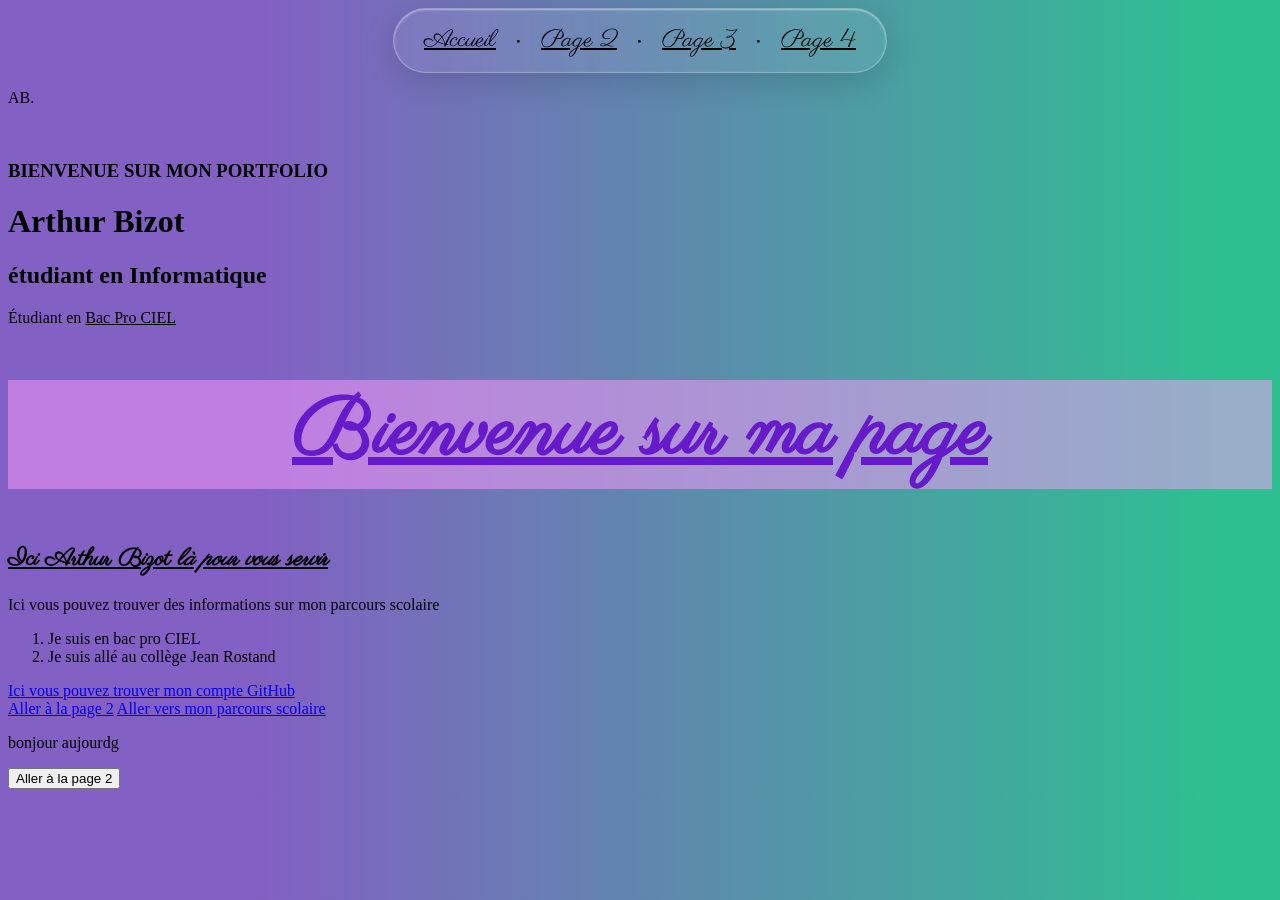
==== index.html @ a69ae01c "V1 menu mise en page création de la bulle de menu style liquiglasse" ====
<!DOCTYPE html>

<!-- Indique que le document est en HTML5 et en français -->
<html lang="fr">

    <head>
        <!-- Permet d'afficher correctement les accents -->
        <meta charset="utf-8">

        <!-- Adapte la page aux écrans des téléphones et des ordinateurs -->
        <meta name="viewport" content="width=device-width, initial-scale=1">

        <!-- Titre affiché dans l'onglet du navigateur -->
        <title>Arthur Bizot | Portfolio</title>

        <!-- Relie le fichier HTML au fichier CSS -->
        <link rel="stylesheet" href="style.css">

        <!-- Prépare la connexion aux serveurs de Google Fonts -->
        <link rel="preconnect" href="https://fonts.googleapis.com">
        <link rel="preconnect" href="https://fonts.gstatic.com" crossorigin>

        <!-- Importe la police d'écriture Parisienne -->
        <link href="https://fonts.googleapis.com/css2?family=Parisienne&display=swap" rel="stylesheet">

        
    </head>

    <nav>
        <ul>  <!-- Barre de navigation avec des liens vers les différentes pages du site -->
        <li><a href="index.html">Accueil</a></li>
        <li><a href="PAGE 2.HTML">Page 2</a></li>
        <li><a href="PAGE 3.HTML">Page 3</a></li>
        <li><a href="PAGE 4.HTML">Page 4</a></li>  
       </ul>                                                               
    </nav>
    <P>AB.</P>
    <br>
    <H3>BIENVENUE SUR MON PORTFOLIO</H3>
    <h1>Arthur Bizot</h1>
    <h2>étudiant en Informatique</h2>
    <!-- Contient tous les éléments visibles de la page -->
    <p>Étudiant en <a class="Lien" href="https://www.onisep.fr/ressources/univers-formation/formations/lycees/bac-pro-cybersecurite-informatique-et-reseaux-electronique/" target="_blank">Bac Pro CIEL</a></p>
    <body>

        <!-- Ancien logo désactivé grâce à un commentaire HTML
        <a href="image Poire Tag/poire zoom.png" target="_blank">
            <img src="image Poire Tag/poire.png"
                 alt="Logo de Poire Tag"
                 title="Logo de Poire Tag"
                 width="100"
                 height="100">
        </a>
        -->

        <!-- Titre principal de la page -->
        <!-- class permet de personnaliser son apparence en CSS -->
        <h1 class="Titre">Bienvenue sur ma page</h1>

        <!-- Titre secondaire -->
        <!-- em met le texte en italique par défaut -->
        <!-- strong indique un texte important, en gras par défaut -->
        <h2 class="H2">
            Ici Arthur Bizot <em><strong>là pour vous servir</strong></em>
        </h2>

        <!-- id crée un identifiant unique permettant de cibler
             cet élément en CSS, en JavaScript ou avec une ancre -->
        <p id="mon-parcours-scolaire">
            Ici vous pouvez trouver des informations sur mon parcours scolaire
        </p>

        <!-- ol permet de créer une liste numérotée -->
        <!-- li représente un élément de la liste -->
        <ol>
            <li>Je suis en bac pro CIEL</li>
            <li>Je suis allé au collège Jean Rostand</li>
        </ol>

        <!-- Lien externe vers GitHub -->
        <!-- href indique la destination du lien -->
        <!-- target="_blank" ouvre le lien dans un nouvel onglet -->
        <!-- span permet de personnaliser uniquement le mot GitHub -->
        <a class="Info" href="https://github.com/Arthurxk20" target="_blank">
            Ici vous pouvez trouver mon compte
            <span class="Info-GitHub">GitHub</span>
        </a>

        <!-- br permet de faire un retour à la ligne -->
        <br>

        <!-- Lien vers la deuxième page du site -->
        <a href="PAGE 2.HTML">Aller à la page 2</a>

        <!-- Ancre : déplace la page vers un élément possédant cet id -->
        <a href="#mon-parcours-scolaire" class="Info">
            Aller vers mon parcours scolaire
        </a>
        <p>bonjour aujourdg</p>

        <!-- Bouton permettant de changer de page grâce à JavaScript -->
        <!-- onclick déclenche une instruction lors du clic -->
        <!-- window.location.href modifie l'adresse de la page actuelle -->
        <button class="Info" type="button"
                onclick="window.location.href='PAGE 2.HTML';">
            Aller à la page 2
        </button>

    </body>

</html>
---- style.css ----
p,
H2 {
    color: rgb(0, 0, 0);
}

.Titre {
    color: rgba(102, 26, 202, 1); /* opassité entre 1 et 0 */
    text-decoration: underline;
     font-family: "Parisienne", cursive;
     font-size: 5em;
     text-align: center;
     background-color: rgba(255, 155, 255, 0.5);
}

body {

background: linear-gradient(90deg, #8360c3 20%, #2ebf91 95%);

}
/*
.Info-GitHub {
    color: rgb(0, 0, 0);
    text-decoration: underline;
     font-family: "Parisienne", cursive;
} */

.H2 {
    color: rgb(0, 0, 0);
    text-decoration: underline;
     font-family: "Parisienne", cursive;
}

.info {
    color: rgb(0, 0, 0);
     font-family: "Parisienne", cursive;
     display: inline-block;
     padding: 100px;
     border: 1px solid rgb(0, 0, 0);
     
}
.Lien {
    color: black;                /* Couleur du texte */
    text-decoration: underline;  /* Souligne le lien */
    display: inline-block;       /* Autorise l'agrandissement */
    transition: transform 0.3s;  /* Animation progressive */
}

.Lien:hover {
    transform: scale(1.10);     /* Agrandissement de 15 % */
    cursor: pointer;            /* Curseur en forme de main */
}

/* Cible toutes les listes présentes dans nav */
nav ul {
    display: flex;
    justify-content: center;
    align-items: center;
    list-style-type: none;
    gap: 20px;
    font-family: "Parisienne", cursive;
    background-color: RGB(255, 155, 255, 0.5); /* Couleur de fond */
    width: fit-content;          /* Adapte la largeur au contenu */
    margin: auto;                /* Centre le menu dans la page */
    padding: 15px 30px;          /* Espace intérieur du menu */
    border-radius: 15px;         /* Arrondit les angles */
}

/* Place les points entre les liens */
nav li:not(:last-child)::after {
    content: "•";
    margin-left: 20px;
    
}

/* Personnalise les liens */
nav a {
    color: black;
    text-decoration: underline;
    display: inline-block;
    transition: transform 0.3s;
    font-size: 1.5em;
}

/* Agrandit les liens au survol */
nav a:hover {
    transform: scale(1.15);
}




/* test d'interface graphique pour le menu de navigation */

nav ul {
    display: flex;
    justify-content: center;
    align-items: center;
    list-style: none;
    gap: 20px;
    width: fit-content;
    margin: auto;
    padding: 15px 30px;
    background: rgba(255, 255, 255, 0.07);
    backdrop-filter: blur(2px);
    border: 1px solid rgba(255, 255, 255, 0.25);
    border-radius: 50px;
    box-shadow: 0 8px 32px rgba(0, 0, 0, 0.15),
        inset 0 1px 2px rgba(255, 255, 255, 0.47);
}
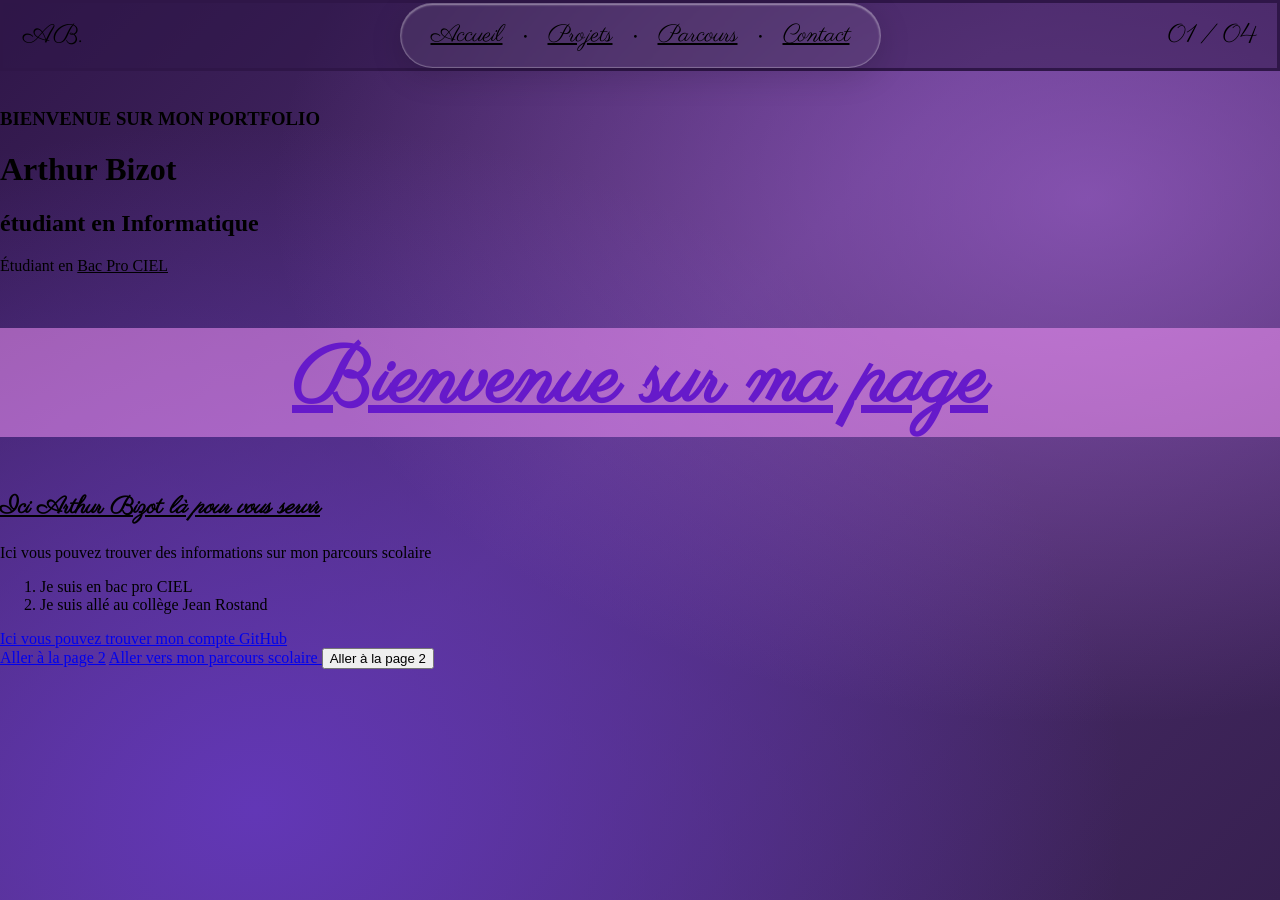
==== commit c7434013: "menu dégrader violet ° menue style liquide glasse ° ajout d'un background d'égrader de couleur viole" ====
--- a/index.html
+++ b/index.html
@@ -27,32 +27,31 @@
         
     </head>
 
+ <body>
+
+  <header class="bordureenhaut">
+    <p class="Logo">AB.</p>
+
     <nav>
-        <ul>  <!-- Barre de navigation avec des liens vers les différentes pages du site -->
-        <li><a href="index.html">Accueil</a></li>
-        <li><a href="PAGE 2.HTML">Page 2</a></li>
-        <li><a href="PAGE 3.HTML">Page 3</a></li>
-        <li><a href="PAGE 4.HTML">Page 4</a></li>  
-       </ul>                                                               
+        <ul>
+            <li><a href="index.html">Accueil</a></li>
+            <li><a href="projets.html">Projets</a></li>
+            <li><a href="parcours.html">Parcours</a></li>
+            <li><a href="contact.html">Contact</a></li>
+        </ul>
     </nav>
-    <P>AB.</P>
+
+    <p class="Numero">01 / 04</p>
+
+</header>
+    
     <br>
     <H3>BIENVENUE SUR MON PORTFOLIO</H3>
     <h1>Arthur Bizot</h1>
     <h2>étudiant en Informatique</h2>
     <!-- Contient tous les éléments visibles de la page -->
-    <p>Étudiant en <a class="Lien" href="https://www.onisep.fr/ressources/univers-formation/formations/lycees/bac-pro-cybersecurite-informatique-et-reseaux-electronique/" target="_blank">Bac Pro CIEL</a></p>
-    <body>
-
-        <!-- Ancien logo désactivé grâce à un commentaire HTML
-        <a href="image Poire Tag/poire zoom.png" target="_blank">
-            <img src="image Poire Tag/poire.png"
-                 alt="Logo de Poire Tag"
-                 title="Logo de Poire Tag"
-                 width="100"
-                 height="100">
-        </a>
-        -->
+    <p>Étudiant en <a class="LienCiel" href="https://www.onisep.fr/ressources/univers-formation/formations/lycees/bac-pro-cybersecurite-informatique-et-reseaux-electronique/" target="_blank">Bac Pro CIEL</a></p>
+    
 
         <!-- Titre principal de la page -->
         <!-- class permet de personnaliser son apparence en CSS -->
@@ -97,7 +96,7 @@
         <a href="#mon-parcours-scolaire" class="Info">
             Aller vers mon parcours scolaire
         </a>
-        <p>bonjour aujourdg</p>
+        
 
         <!-- Bouton permettant de changer de page grâce à JavaScript -->
         <!-- onclick déclenche une instruction lors du clic -->
--- a/style.css
+++ b/style.css
@@ -1,3 +1,14 @@
+.bordureenhaut {
+    border-top: 3px #2F1648 solid;
+    border-right: 3px #2F1648 solid;
+    border-bottom: 3px #2F1648 solid;
+    border-left: 3px #2F1648 solid;
+    background: rgba(47, 22, 72, 0.5);
+    display: grid;
+    grid-template-columns: 1fr auto 1fr;
+    align-items: center; /* Aligne verticalement les éléments */
+    font-family: "Parisienne", cursive;
+}
 p,
 H2 {
     color: rgb(0, 0, 0);
@@ -13,9 +24,13 @@
 }
 
 body {
-
-background: linear-gradient(90deg, #8360c3 20%, #2ebf91 95%);
-
+    background:
+        radial-gradient(ellipse at 85% 22%, #ad6bdc95, transparent 53%),
+        radial-gradient(ellipse at 20% 90%, #6237b6, transparent 60%),
+        linear-gradient(135deg, #2f1648, #503075 48%, #372050);
+         min-height: 100vh;
+    margin: 0;
+    
 }
 /*
 .Info-GitHub {
@@ -38,38 +53,24 @@
      border: 1px solid rgb(0, 0, 0);
      
 }
-.Lien {
+.LienCiel{
     color: black;                /* Couleur du texte */
     text-decoration: underline;  /* Souligne le lien */
     display: inline-block;       /* Autorise l'agrandissement */
     transition: transform 0.3s;  /* Animation progressive */
 }
 
-.Lien:hover {
+.LienCiel:hover {
     transform: scale(1.10);     /* Agrandissement de 15 % */
     cursor: pointer;            /* Curseur en forme de main */
 }
 
-/* Cible toutes les listes présentes dans nav */
-nav ul {
-    display: flex;
-    justify-content: center;
-    align-items: center;
-    list-style-type: none;
-    gap: 20px;
-    font-family: "Parisienne", cursive;
-    background-color: RGB(255, 155, 255, 0.5); /* Couleur de fond */
-    width: fit-content;          /* Adapte la largeur au contenu */
-    margin: auto;                /* Centre le menu dans la page */
-    padding: 15px 30px;          /* Espace intérieur du menu */
-    border-radius: 15px;         /* Arrondit les angles */
-}
 
+/* Place les points entre les liens */
 /* Place les points entre les liens */
 nav li:not(:last-child)::after {
     content: "•";
     margin-left: 20px;
-    
 }
 
 /* Personnalise les liens */
@@ -85,12 +86,7 @@
 nav a:hover {
     transform: scale(1.15);
 }
-
-
-
-
 /* test d'interface graphique pour le menu de navigation */
-
 nav ul {
     display: flex;
     justify-content: center;
@@ -106,4 +102,24 @@
     border-radius: 50px;
     box-shadow: 0 8px 32px rgba(0, 0, 0, 0.15),
         inset 0 1px 2px rgba(255, 255, 255, 0.47);
+}
+
+
+
+.Logo, .Numero {
+    color: rgb(0, 0, 0);
+    font-size: 1em; /* taille du texte */
+    margin: 0;
+}
+
+.Numero {
+    justify-self: end; /* Place le numéro à droite */
+    margin-right: 20px;
+    font-size: 1.6em;
+}
+
+.Logo {
+    justify-self: start; /* Place le logo à gauche */
+    margin-left: 20px;
+    font-size: 1.6em;
 }
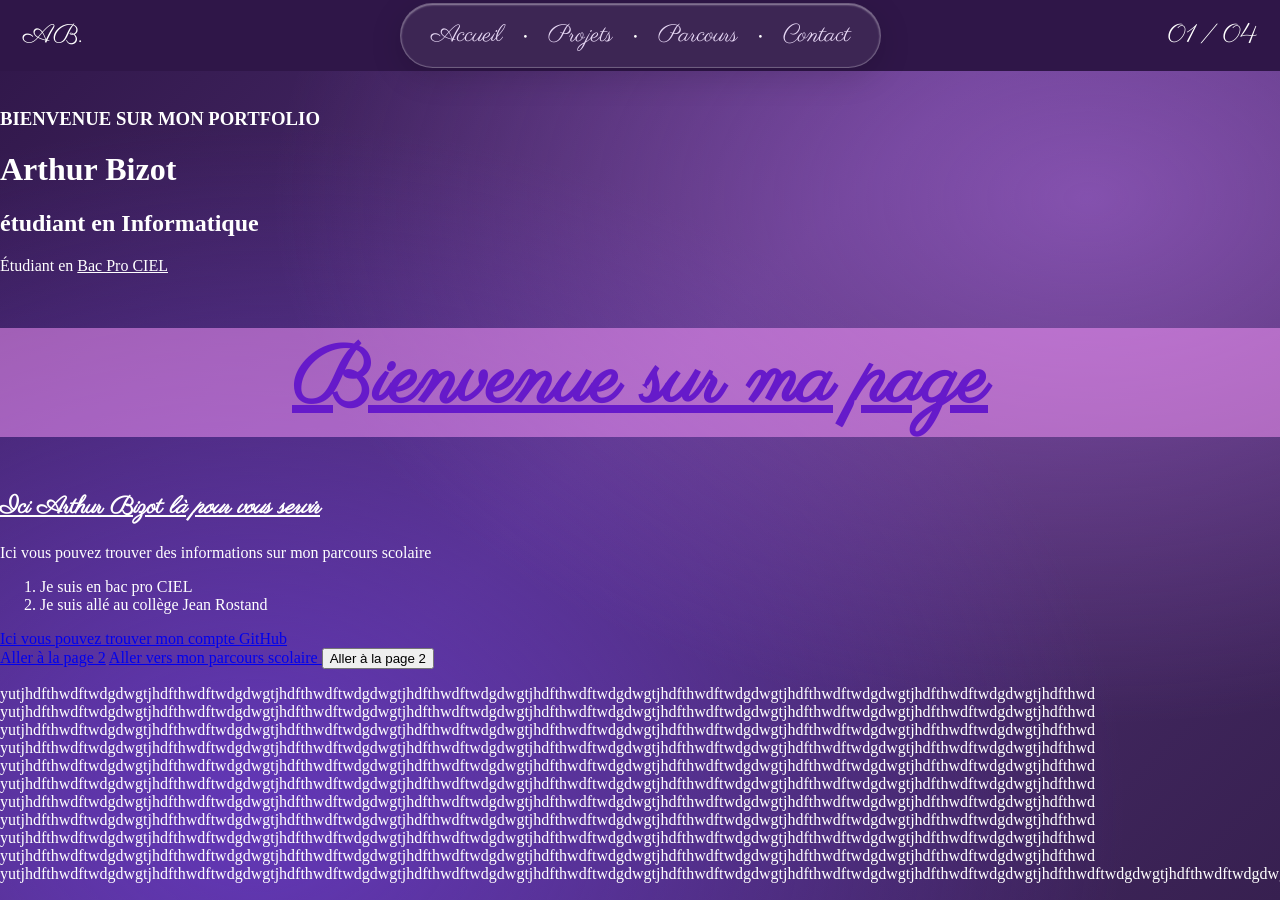
==== commit b63c8ea7: "suite" ====
--- a/index.html
+++ b/index.html
@@ -2,9 +2,12 @@
 <!DOCTYPE html>
 
 <!-- Indique que le document est en HTML5 et en français -->
-<html lang="fr">
+<html classe= "index" lang="fr">
 
-    <head>
+  
+
+ <body>
+   <head>
         <!-- Permet d'afficher correctement les accents -->
         <meta charset="utf-8">
 
@@ -27,13 +30,11 @@
         
     </head>
 
- <body>
-
   <header class="bordureenhaut">
     <p class="Logo">AB.</p>
 
     <nav>
-        <ul>
+        <ul class="LiquidGlass">
             <li><a href="index.html">Accueil</a></li>
             <li><a href="projets.html">Projets</a></li>
             <li><a href="parcours.html">Parcours</a></li>
@@ -106,6 +107,36 @@
             Aller à la page 2
         </button>
 
+
+
+
+
+
+
+
+
+
+
+
+
+
+
+
+
+
+
+        <p>
+        yutjhdfthwdftwdgdwgtjhdfthwdftwdgdwgtjhdfthwdftwdgdwgtjhdfthwdftwdgdwgtjhdfthwdftwdgdwgtjhdfthwdftwdgdwgtjhdfthwdftwdgdwgtjhdfthwdftwdgdwgtjhdfthwd
+        yutjhdfthwdftwdgdwgtjhdfthwdftwdgdwgtjhdfthwdftwdgdwgtjhdfthwdftwdgdwgtjhdfthwdftwdgdwgtjhdfthwdftwdgdwgtjhdfthwdftwdgdwgtjhdfthwdftwdgdwgtjhdfthwd
+        yutjhdfthwdftwdgdwgtjhdfthwdftwdgdwgtjhdfthwdftwdgdwgtjhdfthwdftwdgdwgtjhdfthwdftwdgdwgtjhdfthwdftwdgdwgtjhdfthwdftwdgdwgtjhdfthwdftwdgdwgtjhdfthwd
+        yutjhdfthwdftwdgdwgtjhdfthwdftwdgdwgtjhdfthwdftwdgdwgtjhdfthwdftwdgdwgtjhdfthwdftwdgdwgtjhdfthwdftwdgdwgtjhdfthwdftwdgdwgtjhdfthwdftwdgdwgtjhdfthwd
+        yutjhdfthwdftwdgdwgtjhdfthwdftwdgdwgtjhdfthwdftwdgdwgtjhdfthwdftwdgdwgtjhdfthwdftwdgdwgtjhdfthwdftwdgdwgtjhdfthwdftwdgdwgtjhdfthwdftwdgdwgtjhdfthwd
+        yutjhdfthwdftwdgdwgtjhdfthwdftwdgdwgtjhdfthwdftwdgdwgtjhdfthwdftwdgdwgtjhdfthwdftwdgdwgtjhdfthwdftwdgdwgtjhdfthwdftwdgdwgtjhdfthwdftwdgdwgtjhdfthwd
+        yutjhdfthwdftwdgdwgtjhdfthwdftwdgdwgtjhdfthwdftwdgdwgtjhdfthwdftwdgdwgtjhdfthwdftwdgdwgtjhdfthwdftwdgdwgtjhdfthwdftwdgdwgtjhdfthwdftwdgdwgtjhdfthwd
+        yutjhdfthwdftwdgdwgtjhdfthwdftwdgdwgtjhdfthwdftwdgdwgtjhdfthwdftwdgdwgtjhdfthwdftwdgdwgtjhdfthwdftwdgdwgtjhdfthwdftwdgdwgtjhdfthwdftwdgdwgtjhdfthwd
+        yutjhdfthwdftwdgdwgtjhdfthwdftwdgdwgtjhdfthwdftwdgdwgtjhdfthwdftwdgdwgtjhdfthwdftwdgdwgtjhdfthwdftwdgdwgtjhdfthwdftwdgdwgtjhdfthwdftwdgdwgtjhdfthwd
+        yutjhdfthwdftwdgdwgtjhdfthwdftwdgdwgtjhdfthwdftwdgdwgtjhdfthwdftwdgdwgtjhdfthwdftwdgdwgtjhdfthwdftwdgdwgtjhdfthwdftwdgdwgtjhdfthwdftwdgdwgtjhdfthwd
+        yutjhdfthwdftwdgdwgtjhdfthwdftwdgdwgtjhdfthwdftwdgdwgtjhdfthwdftwdgdwgtjhdfthwdftwdgdwgtjhdfthwdftwdgdwgtjhdfthwdftwdgdwgtjhdfthwdftwdgdwgtjhdfthwdftwdgdwgtjhdfthwdftwdgdwg </p>
     </body>
 
 </html>
--- a/style.css
+++ b/style.css
@@ -1,17 +1,29 @@
+.index {
+    color: white;
+    font-family: "Parisienne", cursive;
+    text-align: center;
+    padding: 20px;
+}
+
+
+
+head {
+}
 .bordureenhaut {
     border-top: 3px #2F1648 solid;
     border-right: 3px #2F1648 solid;
     border-bottom: 3px #2F1648 solid;
     border-left: 3px #2F1648 solid;
-    background: rgba(47, 22, 72, 0.5);
+    background: rgba(47, 22, 72, 1);
     display: grid;
     grid-template-columns: 1fr auto 1fr;
     align-items: center; /* Aligne verticalement les éléments */
     font-family: "Parisienne", cursive;
+   
 }
 p,
 H2 {
-    color: rgb(0, 0, 0);
+    color: rgb(255, 255, 255);
 }
 
 .Titre {
@@ -30,6 +42,7 @@
         linear-gradient(135deg, #2f1648, #503075 48%, #372050);
          min-height: 100vh;
     margin: 0;
+    color: rgb(255, 255, 255);
     
 }
 /*
@@ -40,21 +53,21 @@
 } */
 
 .H2 {
-    color: rgb(0, 0, 0);
+    color: rgb(255, 255, 255);
     text-decoration: underline;
      font-family: "Parisienne", cursive;
 }
 
 .info {
-    color: rgb(0, 0, 0);
+    color: rgb(255, 255, 255);
      font-family: "Parisienne", cursive;
      display: inline-block;
      padding: 100px;
-     border: 1px solid rgb(0, 0, 0);
+     border: 1px solid rgb(255, 255, 255);
      
 }
 .LienCiel{
-    color: black;                /* Couleur du texte */
+    color: rgb(255, 255, 255);                /* Couleur du texte */
     text-decoration: underline;  /* Souligne le lien */
     display: inline-block;       /* Autorise l'agrandissement */
     transition: transform 0.3s;  /* Animation progressive */
@@ -74,20 +87,23 @@
 }
 
 /* Personnalise les liens */
-nav a {
-    color: black;
-    text-decoration: underline;
+.LiquidGlass a {
+    color: #e8d9f6;
+    text-decoration: none;
     display: inline-block;
     transition: transform 0.3s;
     font-size: 1.5em;
 }
 
 /* Agrandit les liens au survol */
-nav a:hover {
+.LiquidGlass a:hover {
     transform: scale(1.15);
+       color: #FFFFFF;
+    text-shadow: 0 0 12px #DDAFFF;
+
 }
 /* test d'interface graphique pour le menu de navigation */
-nav ul {
+.LiquidGlass {
     display: flex;
     justify-content: center;
     align-items: center;
@@ -100,14 +116,14 @@
     backdrop-filter: blur(2px);
     border: 1px solid rgba(255, 255, 255, 0.25);
     border-radius: 50px;
-    box-shadow: 0 8px 32px rgba(0, 0, 0, 0.15),
-        inset 0 1px 2px rgba(255, 255, 255, 0.47);
+    box-shadow: 0 8px 32px  rgba(0, 0, 0, 0.15),
+    inset 0 1px 2px rgba(255, 255, 255, 0.47);
 }
 
 
 
 .Logo, .Numero {
-    color: rgb(0, 0, 0);
+    color: rgb(255, 255, 255);
     font-size: 1em; /* taille du texte */
     margin: 0;
 }
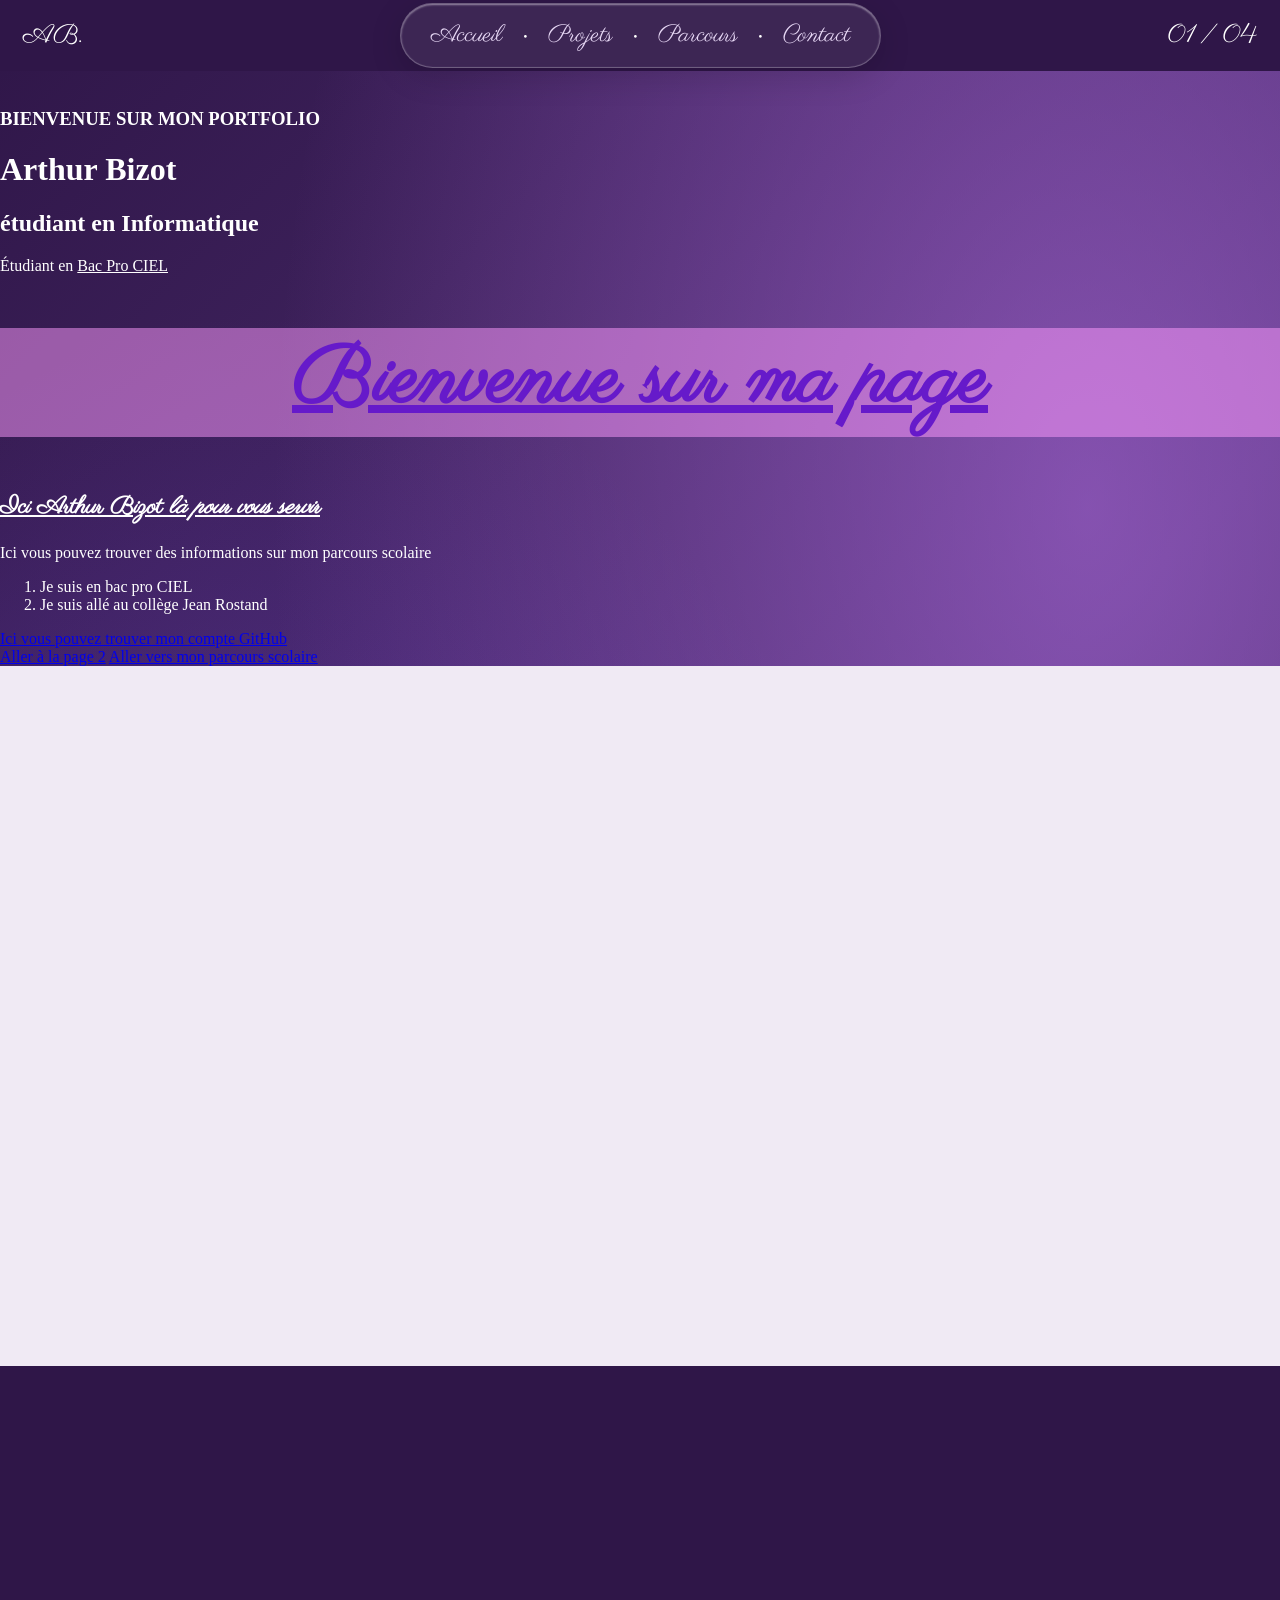
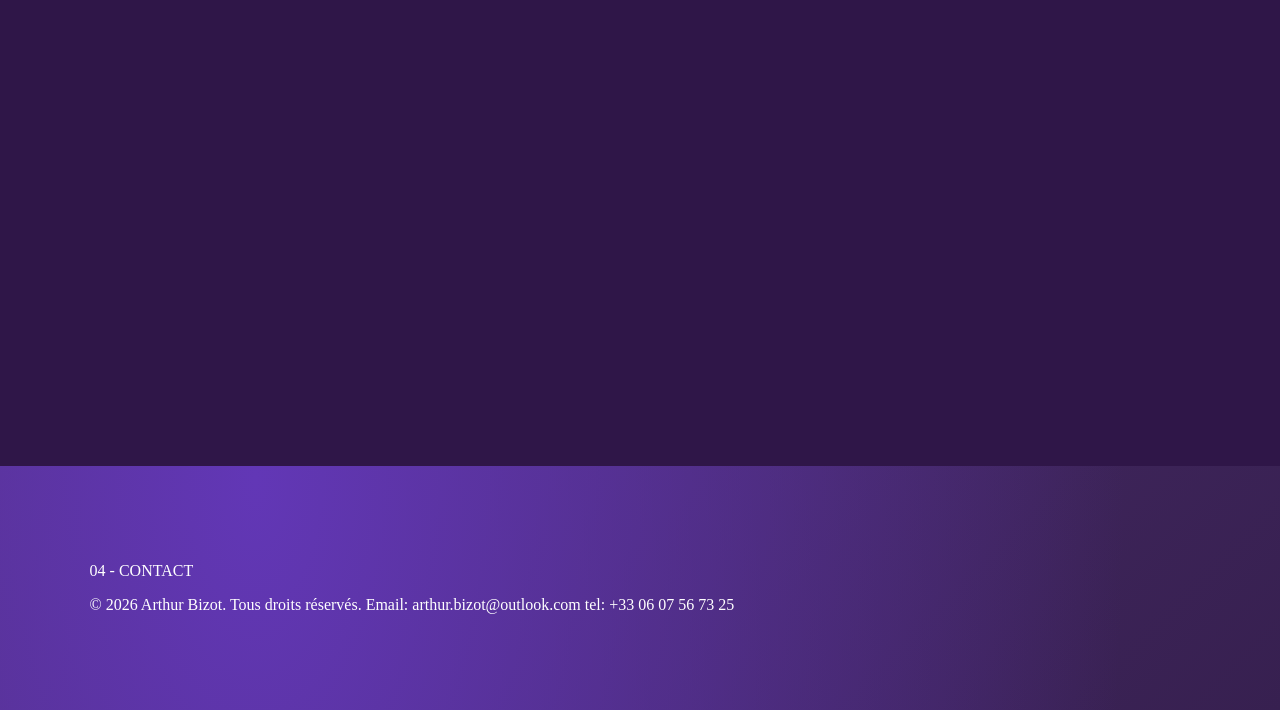
==== commit 17981064: "ajout des 4 partie de la premiere page avec leur couleur" ====
--- a/index.html
+++ b/index.html
@@ -7,7 +7,7 @@
   
 
  <body>
-   <head>
+        <head>
         <!-- Permet d'afficher correctement les accents -->
         <meta charset="utf-8">
 
@@ -28,30 +28,30 @@
         <link href="https://fonts.googleapis.com/css2?family=Parisienne&display=swap" rel="stylesheet">
 
         
-    </head>
+        </head>
 
-  <header class="bordureenhaut">
-    <p class="Logo">AB.</p>
+        <header class="bordureenhaut">
+         <p class="Logo">AB.</p>
 
-    <nav>
+             <nav>
         <ul class="LiquidGlass">
             <li><a href="index.html">Accueil</a></li>
             <li><a href="projets.html">Projets</a></li>
             <li><a href="parcours.html">Parcours</a></li>
             <li><a href="contact.html">Contact</a></li>
         </ul>
-    </nav>
+         </nav>
 
-    <p class="Numero">01 / 04</p>
+          <p class="Numero">01 / 04</p>
 
-</header>
+        </header>
     
-    <br>
-    <H3>BIENVENUE SUR MON PORTFOLIO</H3>
-    <h1>Arthur Bizot</h1>
-    <h2>étudiant en Informatique</h2>
-    <!-- Contient tous les éléments visibles de la page -->
-    <p>Étudiant en <a class="LienCiel" href="https://www.onisep.fr/ressources/univers-formation/formations/lycees/bac-pro-cybersecurite-informatique-et-reseaux-electronique/" target="_blank">Bac Pro CIEL</a></p>
+     <br>
+        <H3>BIENVENUE SUR MON PORTFOLIO</H3>
+        <h1>Arthur Bizot</h1>
+        <h2>étudiant en Informatique</h2>
+        <!-- Contient tous les éléments visibles de la page -->
+        <p>Étudiant en <a class="LienCiel" href="https://www.onisep.fr/ressources/univers-formation/formations/lycees/bac-pro-cybersecurite-informatique-et-reseaux-electronique/" target="_blank">Bac Pro CIEL</a></p>
     
 
         <!-- Titre principal de la page -->
@@ -102,10 +102,32 @@
         <!-- Bouton permettant de changer de page grâce à JavaScript -->
         <!-- onclick déclenche une instruction lors du clic -->
         <!-- window.location.href modifie l'adresse de la page actuelle -->
-        <button class="Info" type="button"
+        <!-- <button class="buttonpage2" type="button"
                 onclick="window.location.href='PAGE 2.HTML';">
             Aller à la page 2
-        </button>
+        </button> -->
+
+
+
+        <main class = partie2>
+
+
+
+
+        </main>
+
+        <main class = partie3>
+
+
+
+
+        </main>
+
+        <footer>
+            
+           <p class="contact">04 - CONTACT </p>
+            
+            <p>© 2026 Arthur Bizot. Tous droits réservés. Email: arthur.bizot@outlook.com tel: +33 06 07 56 73 25 </p>
 
 
 
@@ -117,26 +139,7 @@
 
 
 
-
-
-
-
-
-
-
-
-        <p>
-        yutjhdfthwdftwdgdwgtjhdfthwdftwdgdwgtjhdfthwdftwdgdwgtjhdfthwdftwdgdwgtjhdfthwdftwdgdwgtjhdfthwdftwdgdwgtjhdfthwdftwdgdwgtjhdfthwdftwdgdwgtjhdfthwd
-        yutjhdfthwdftwdgdwgtjhdfthwdftwdgdwgtjhdfthwdftwdgdwgtjhdfthwdftwdgdwgtjhdfthwdftwdgdwgtjhdfthwdftwdgdwgtjhdfthwdftwdgdwgtjhdfthwdftwdgdwgtjhdfthwd
-        yutjhdfthwdftwdgdwgtjhdfthwdftwdgdwgtjhdfthwdftwdgdwgtjhdfthwdftwdgdwgtjhdfthwdftwdgdwgtjhdfthwdftwdgdwgtjhdfthwdftwdgdwgtjhdfthwdftwdgdwgtjhdfthwd
-        yutjhdfthwdftwdgdwgtjhdfthwdftwdgdwgtjhdfthwdftwdgdwgtjhdfthwdftwdgdwgtjhdfthwdftwdgdwgtjhdfthwdftwdgdwgtjhdfthwdftwdgdwgtjhdfthwdftwdgdwgtjhdfthwd
-        yutjhdfthwdftwdgdwgtjhdfthwdftwdgdwgtjhdfthwdftwdgdwgtjhdfthwdftwdgdwgtjhdfthwdftwdgdwgtjhdfthwdftwdgdwgtjhdfthwdftwdgdwgtjhdfthwdftwdgdwgtjhdfthwd
-        yutjhdfthwdftwdgdwgtjhdfthwdftwdgdwgtjhdfthwdftwdgdwgtjhdfthwdftwdgdwgtjhdfthwdftwdgdwgtjhdfthwdftwdgdwgtjhdfthwdftwdgdwgtjhdfthwdftwdgdwgtjhdfthwd
-        yutjhdfthwdftwdgdwgtjhdfthwdftwdgdwgtjhdfthwdftwdgdwgtjhdfthwdftwdgdwgtjhdfthwdftwdgdwgtjhdfthwdftwdgdwgtjhdfthwdftwdgdwgtjhdfthwdftwdgdwgtjhdfthwd
-        yutjhdfthwdftwdgdwgtjhdfthwdftwdgdwgtjhdfthwdftwdgdwgtjhdfthwdftwdgdwgtjhdfthwdftwdgdwgtjhdfthwdftwdgdwgtjhdfthwdftwdgdwgtjhdfthwdftwdgdwgtjhdfthwd
-        yutjhdfthwdftwdgdwgtjhdfthwdftwdgdwgtjhdfthwdftwdgdwgtjhdfthwdftwdgdwgtjhdfthwdftwdgdwgtjhdfthwdftwdgdwgtjhdfthwdftwdgdwgtjhdfthwdftwdgdwgtjhdfthwd
-        yutjhdfthwdftwdgdwgtjhdfthwdftwdgdwgtjhdfthwdftwdgdwgtjhdfthwdftwdgdwgtjhdfthwdftwdgdwgtjhdfthwdftwdgdwgtjhdfthwdftwdgdwgtjhdfthwdftwdgdwgtjhdfthwd
-        yutjhdfthwdftwdgdwgtjhdfthwdftwdgdwgtjhdfthwdftwdgdwgtjhdfthwdftwdgdwgtjhdfthwdftwdgdwgtjhdfthwdftwdgdwgtjhdfthwdftwdgdwgtjhdfthwdftwdgdwgtjhdfthwdftwdgdwgtjhdfthwdftwdgdwg </p>
+        </footer>
     </body>
 
 </html>
--- a/style.css
+++ b/style.css
@@ -58,12 +58,12 @@
      font-family: "Parisienne", cursive;
 }
 
-.info {
+.buttonpage2 {
     color: rgb(255, 255, 255);
      font-family: "Parisienne", cursive;
-     display: inline-block;
-     padding: 100px;
-     border: 1px solid rgb(255, 255, 255);
+     display : inline-block;
+     padding : 10px;
+     border : 1px solid rgb(255, 255, 255);
      
 }
 .LienCiel{
@@ -138,4 +138,30 @@
     justify-self: start; /* Place le logo à gauche */
     margin-left: 20px;
     font-size: 1.6em;
+}
+
+.partie2 {
+    background-color: #F0EAF4; /* Blanc légèrement violet */
+    color: #241830;            /* Couleur du texte */
+    min-height: 60vh;          /* Hauteur minimale */
+    padding: 5em 7%;          /* Espacement intérieur */
+}
+
+.partie3 {
+    background-color: #2f1648; /* Blanc légèrement violet */
+    color: #ffffff;            /* Couleur du texte */
+    min-height: 60vh;          /* Hauteur minimale */
+    padding: 5em 7%;          /* Espacement intérieur */
+}
+
+footer {
+
+padding: 5em 7%;    
+
+}
+
+.tt {
+    color: rgb(255, 255, 255);
+     justify-self: start;
+     font-family: "Parisienne", cursive;
 }
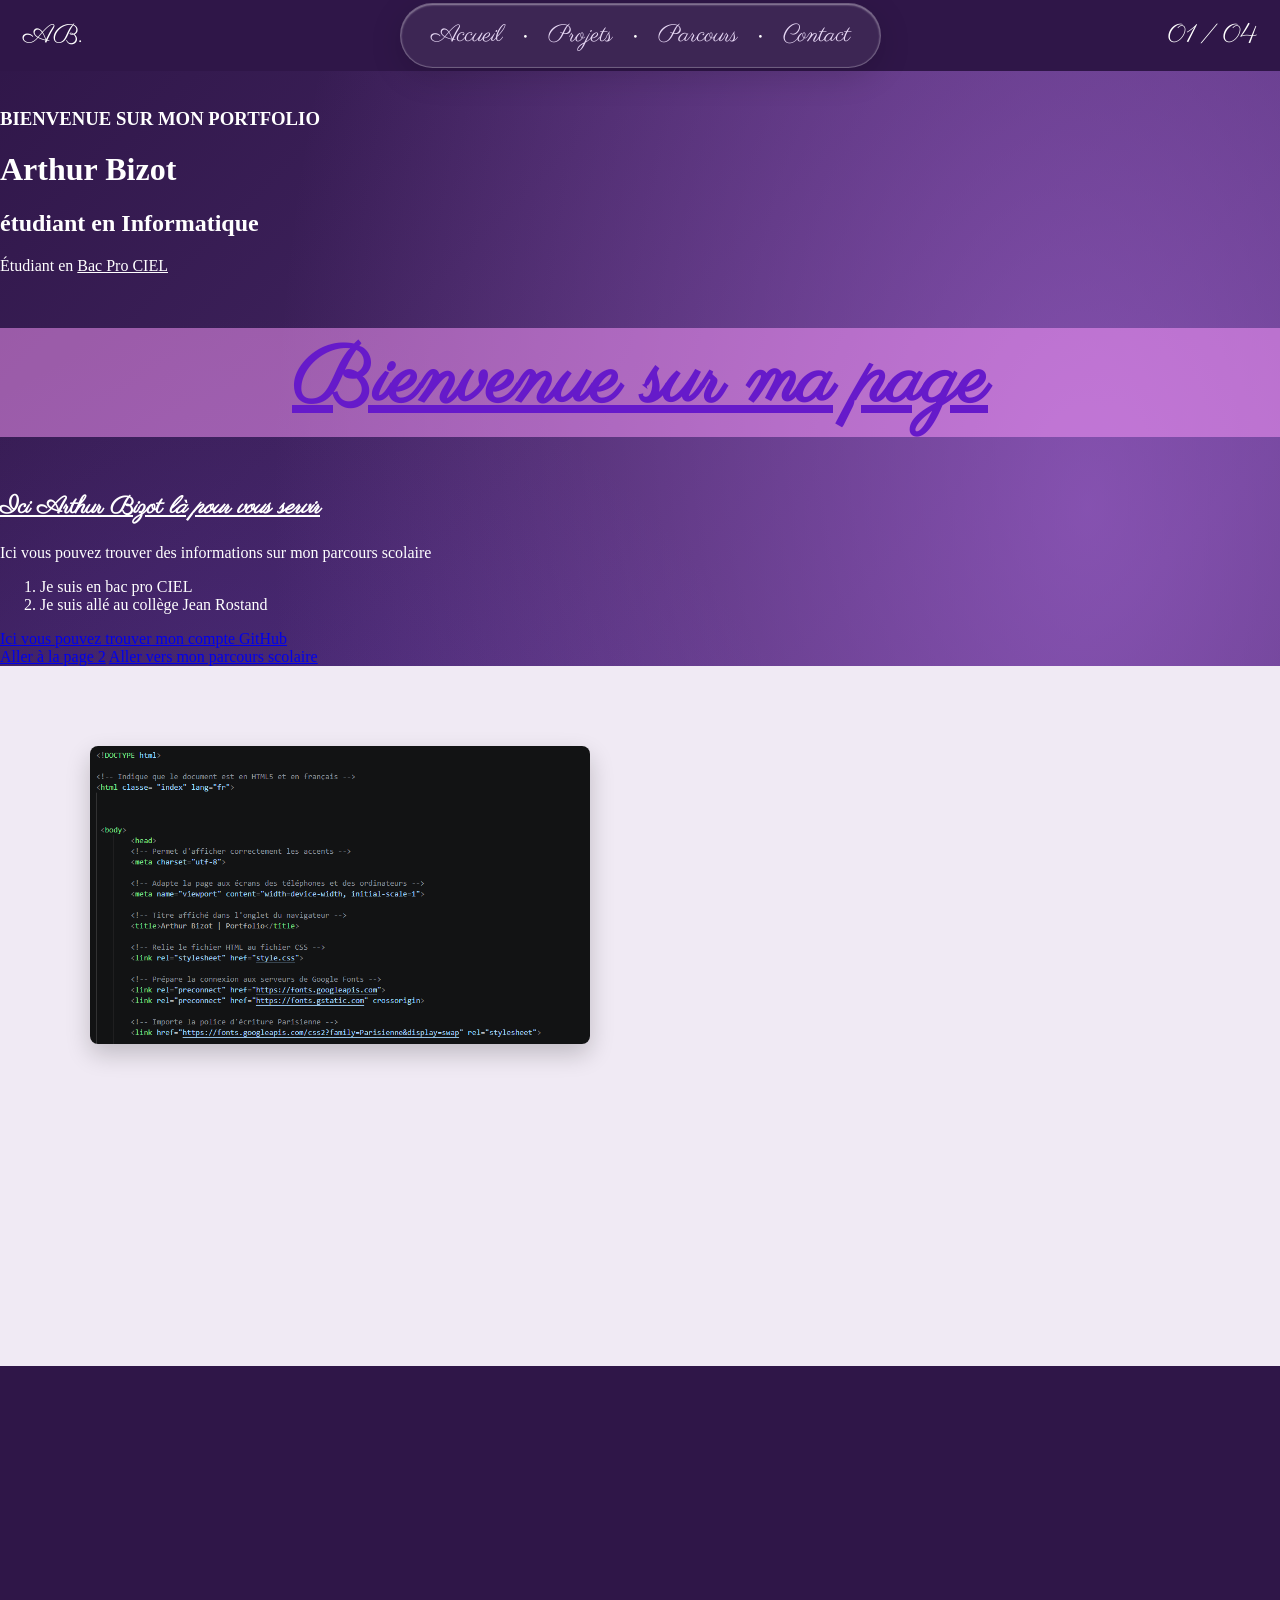
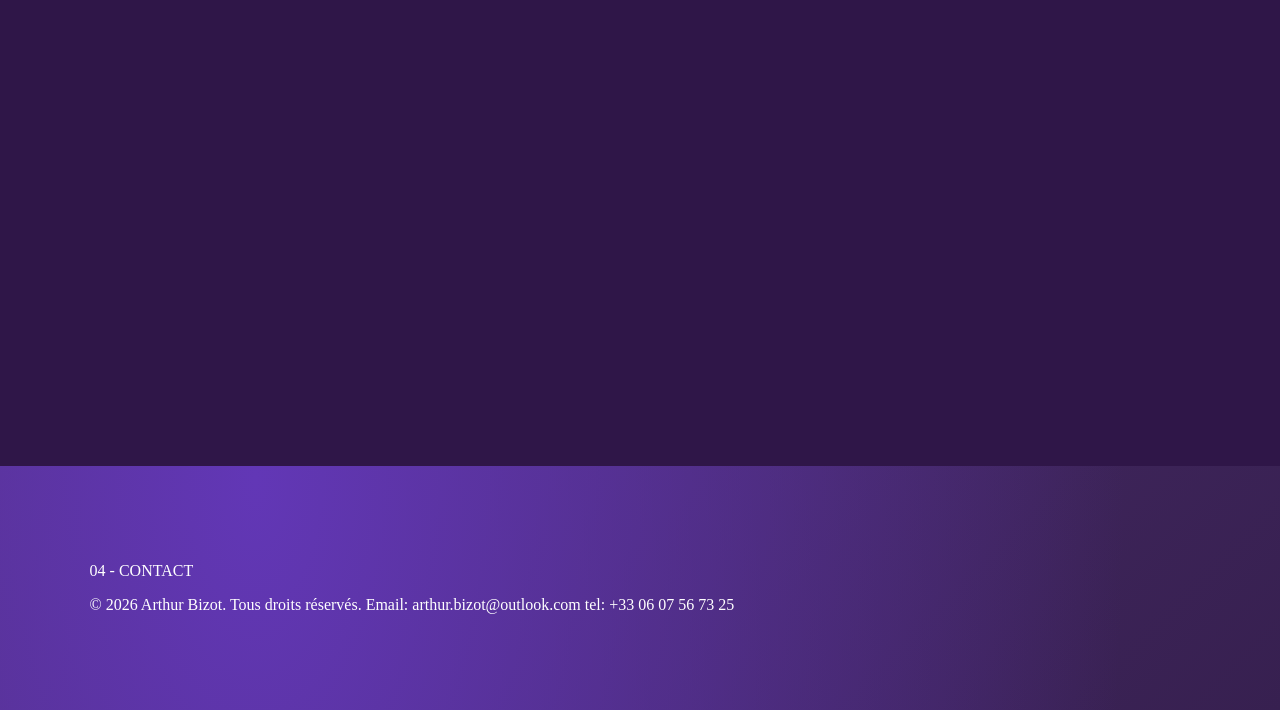
==== commit 39ad6d08: "ajout d'un image et commentation du css" ====
--- a/index.html
+++ b/index.html
@@ -37,7 +37,7 @@
         <ul class="LiquidGlass">
             <li><a href="index.html">Accueil</a></li>
             <li><a href="projets.html">Projets</a></li>
-            <li><a href="parcours.html">Parcours</a></li>
+            <li><a hsref="parcours.html">Parcours</a></li>
             <li><a href="contact.html">Contact</a></li>
         </ul>
          </nav>
@@ -110,7 +110,10 @@
 
 
         <main class = partie2>
-
+    <img class="ImageCode"
+     src="image/code.png"
+     alt="Code source de mon portfolio"
+     title="Code source de mon portfolio">
 
 
 
--- a/style.css
+++ b/style.css
@@ -1,92 +1,119 @@
-.index {
-    color: white;
-    font-family: "Parisienne", cursive;
-    text-align: center;
-    padding: 20px;
-}
-
-
+/* ==================================================
+   01 — CONFIGURATION GÉNÉRALE DU SITE
+   ================================================== */
 
 head {
 }
+
+body {
+    /* Superposition de trois dégradés pour créer les jeux de lumière */
+    background:
+        radial-gradient(ellipse at 85% 22%, #ad6bdc95, transparent 53%),
+        radial-gradient(ellipse at 20% 90%, #6237b6, transparent 60%),
+        linear-gradient(135deg, #2f1648, #503075 48%, #372050);
+
+    min-height: 100vh; /* Hauteur minimale de la fenêtre */
+    margin: 0;        /* Supprime les marges du navigateur */
+    color: rgb(255, 255, 255);
+}
+
+p,
+H2 {
+    color: rgb(255, 255, 255);
+}
+
+
+/* ==================================================
+   02 — EN-TÊTE DU SITE (HEADER)
+   ================================================== */
+
 .bordureenhaut {
     border-top: 3px #2F1648 solid;
     border-right: 3px #2F1648 solid;
     border-bottom: 3px #2F1648 solid;
     border-left: 3px #2F1648 solid;
+
     background: rgba(47, 22, 72, 1);
+
+    /* Organisation de l'en-tête en trois colonnes */
     display: grid;
     grid-template-columns: 1fr auto 1fr;
-    align-items: center; /* Aligne verticalement les éléments */
-    font-family: "Parisienne", cursive;
-   
-}
-p,
-H2 {
-    color: rgb(255, 255, 255);
-}
-
-.Titre {
-    color: rgba(102, 26, 202, 1); /* opassité entre 1 et 0 */
-    text-decoration: underline;
-     font-family: "Parisienne", cursive;
-     font-size: 5em;
-     text-align: center;
-     background-color: rgba(255, 155, 255, 0.5);
-}
-
-body {
-    background:
-        radial-gradient(ellipse at 85% 22%, #ad6bdc95, transparent 53%),
-        radial-gradient(ellipse at 20% 90%, #6237b6, transparent 60%),
-        linear-gradient(135deg, #2f1648, #503075 48%, #372050);
-         min-height: 100vh;
+    align-items: center;
+
+    font-family: "Parisienne", cursive;
+}
+
+
+/* Propriétés communes au logo et au numéro de page */
+
+.Logo, .Numero {
+    color: rgb(255, 255, 255);
+    font-size: 1em;
     margin: 0;
-    color: rgb(255, 255, 255);
-    
-}
-/*
-.Info-GitHub {
-    color: rgb(0, 0, 0);
-    text-decoration: underline;
-     font-family: "Parisienne", cursive;
-} */
-
-.H2 {
-    color: rgb(255, 255, 255);
-    text-decoration: underline;
-     font-family: "Parisienne", cursive;
-}
-
-.buttonpage2 {
-    color: rgb(255, 255, 255);
-     font-family: "Parisienne", cursive;
-     display : inline-block;
-     padding : 10px;
-     border : 1px solid rgb(255, 255, 255);
-     
-}
-.LienCiel{
-    color: rgb(255, 255, 255);                /* Couleur du texte */
-    text-decoration: underline;  /* Souligne le lien */
-    display: inline-block;       /* Autorise l'agrandissement */
-    transition: transform 0.3s;  /* Animation progressive */
-}
-
-.LienCiel:hover {
-    transform: scale(1.10);     /* Agrandissement de 15 % */
-    cursor: pointer;            /* Curseur en forme de main */
-}
-
-
-/* Place les points entre les liens */
-/* Place les points entre les liens */
+}
+
+
+/* Logo situé à gauche de l'en-tête */
+
+.Logo {
+    justify-self: start;
+    margin-left: 20px;
+    font-size: 1.6em;
+}
+
+
+/* Numéro de page situé à droite de l'en-tête */
+
+.Numero {
+    justify-self: end;
+    margin-right: 20px;
+    font-size: 1.6em;
+}
+
+
+/* ==================================================
+   03 — MENU DE NAVIGATION LIQUID GLASS
+   ================================================== */
+
+.LiquidGlass {
+
+    /* Disposition du menu */
+    display: flex;
+    justify-content: center;
+    align-items: center;
+    list-style: none;
+    gap: 20px;
+
+    /* Dimensions et espacements */
+    width: fit-content;
+    margin: auto;
+    padding: 15px 30px;
+
+    /* Transparence et flou du verre */
+    background: rgba(255, 255, 255, 0.07);
+    backdrop-filter: blur(2px);
+
+    /* Bordure et forme du verre */
+    border: 1px solid rgba(255, 255, 255, 0.25);
+    border-radius: 50px;
+
+    /* Ombre extérieure et reflet lumineux intérieur */
+    box-shadow:
+        0 8px 32px rgba(0, 0, 0, 0.15),
+        inset 0 1px 2px rgba(255, 255, 255, 0.47);
+}
+
+
+/* Points séparateurs entre les liens du menu */
+
 nav li:not(:last-child)::after {
     content: "•";
     margin-left: 20px;
 }
 
-/* Personnalise les liens */
+
+/* Apparence normale des liens du menu */
+
 .LiquidGlass a {
     color: #e8d9f6;
     text-decoration: none;
@@ -95,73 +122,143 @@
     font-size: 1.5em;
 }
 
-/* Agrandit les liens au survol */
+
+/* Animation et halo lumineux au passage de la souris */
+
 .LiquidGlass a:hover {
     transform: scale(1.15);
-       color: #FFFFFF;
+    color: #FFFFFF;
     text-shadow: 0 0 12px #DDAFFF;
-
-}
-/* test d'interface graphique pour le menu de navigation */
-.LiquidGlass {
-    display: flex;
-    justify-content: center;
-    align-items: center;
-    list-style: none;
-    gap: 20px;
-    width: fit-content;
-    margin: auto;
-    padding: 15px 30px;
-    background: rgba(255, 255, 255, 0.07);
-    backdrop-filter: blur(2px);
-    border: 1px solid rgba(255, 255, 255, 0.25);
-    border-radius: 50px;
-    box-shadow: 0 8px 32px  rgba(0, 0, 0, 0.15),
-    inset 0 1px 2px rgba(255, 255, 255, 0.47);
-}
-
-
-
-.Logo, .Numero {
-    color: rgb(255, 255, 255);
-    font-size: 1em; /* taille du texte */
-    margin: 0;
-}
-
-.Numero {
-    justify-self: end; /* Place le numéro à droite */
-    margin-right: 20px;
-    font-size: 1.6em;
-}
-
-.Logo {
-    justify-self: start; /* Place le logo à gauche */
-    margin-left: 20px;
-    font-size: 1.6em;
-}
+}
+
+
+/* ==================================================
+   04 — PREMIÈRE PARTIE : PRÉSENTATION
+   ================================================== */
+
+.index {
+    color: white;
+    font-family: "Parisienne", cursive;
+    text-align: center;
+    padding: 20px;
+}
+
+
+/* Titre principal */
+
+.Titre {
+    color: rgba(102, 26, 202, 1); /* Opacité comprise entre 0 et 1 */
+    text-decoration: underline;
+    font-family: "Parisienne", cursive;
+    font-size: 5em;
+    text-align: center;
+    background-color: rgba(255, 155, 255, 0.5);
+}
+
+
+/* Titre secondaire */
+
+.H2 {
+    color: rgb(255, 255, 255);
+    text-decoration: underline;
+    font-family: "Parisienne", cursive;
+}
+
+
+/* Mise en forme personnalisée du texte */
+
+.tt {
+    color: rgb(255, 255, 255);
+    justify-self: start;
+    font-family: "Parisienne", cursive;
+}
+
+
+/* Lien vers la présentation du Bac Pro CIEL */
+
+.LienCiel {
+    color: rgb(255, 255, 255);
+    text-decoration: underline;
+    display: inline-block;
+    transition: transform 0.3s;
+}
+
+
+/* Animation du lien CIEL au survol */
+
+.LienCiel:hover {
+    transform: scale(1.10); /* Agrandissement de 10 % */
+    cursor: pointer;
+}
+
+
+/* ==================================================
+   05 — DEUXIÈME PARTIE : RÉALISATIONS ET PROJETS
+   ================================================== */
 
 .partie2 {
     background-color: #F0EAF4; /* Blanc légèrement violet */
-    color: #241830;            /* Couleur du texte */
-    min-height: 60vh;          /* Hauteur minimale */
-    padding: 5em 7%;          /* Espacement intérieur */
-}
+    color: #241830;            /* Texte violet sombre */
+    min-height: 60vh;
+    padding: 5em 7%;
+}
+
+
+/* Image présentant le code source du portfolio */
+
+.ImageCode {
+    width: 100%;        /* S'adapte à l'espace disponible */
+    max-width: 500px;   /* Limite la largeur de l'image */
+    height: auto;      /* Conserve les proportions */
+    border-radius: 8px;
+
+    /* Ombre extérieure de l'image */
+    box-shadow: 0 10px 25px rgba(0, 0, 0, 0.2);
+}
+
+
+/* ==================================================
+   06 — TROISIÈME PARTIE : PARCOURS
+   ================================================== */
 
 .partie3 {
-    background-color: #2f1648; /* Blanc légèrement violet */
-    color: #ffffff;            /* Couleur du texte */
-    min-height: 60vh;          /* Hauteur minimale */
-    padding: 5em 7%;          /* Espacement intérieur */
-}
+    background-color: #2f1648; /* Violet profond */
+    color: #ffffff;
+    min-height: 60vh;
+    padding: 5em 7%;
+}
+
+
+/* ==================================================
+   07 — BOUTONS
+   ================================================== */
+
+.buttonpage2 {
+    color: rgb(255, 255, 255);
+    font-family: "Parisienne", cursive;
+    display: inline-block;
+    padding: 10px;
+    border: 1px solid rgb(255, 255, 255);
+}
+
+
+/* ==================================================
+   08 — PIED DE PAGE (FOOTER)
+   ================================================== */
 
 footer {
-
-padding: 5em 7%;    
-
-}
-
-.tt {
-    color: rgb(255, 255, 255);
-     justify-self: start;
-     font-family: "Parisienne", cursive;
-}+    padding: 5em 7%;
+}
+
+
+/* ==================================================
+   09 — ANCIEN CODE DÉSACTIVÉ ET EXPÉRIMENTATIONS
+   ================================================== */
+
+/*
+.Info-GitHub {
+    color: rgb(0, 0, 0);
+    text-decoration: underline;
+    font-family: "Parisienne", cursive;
+}
+*/
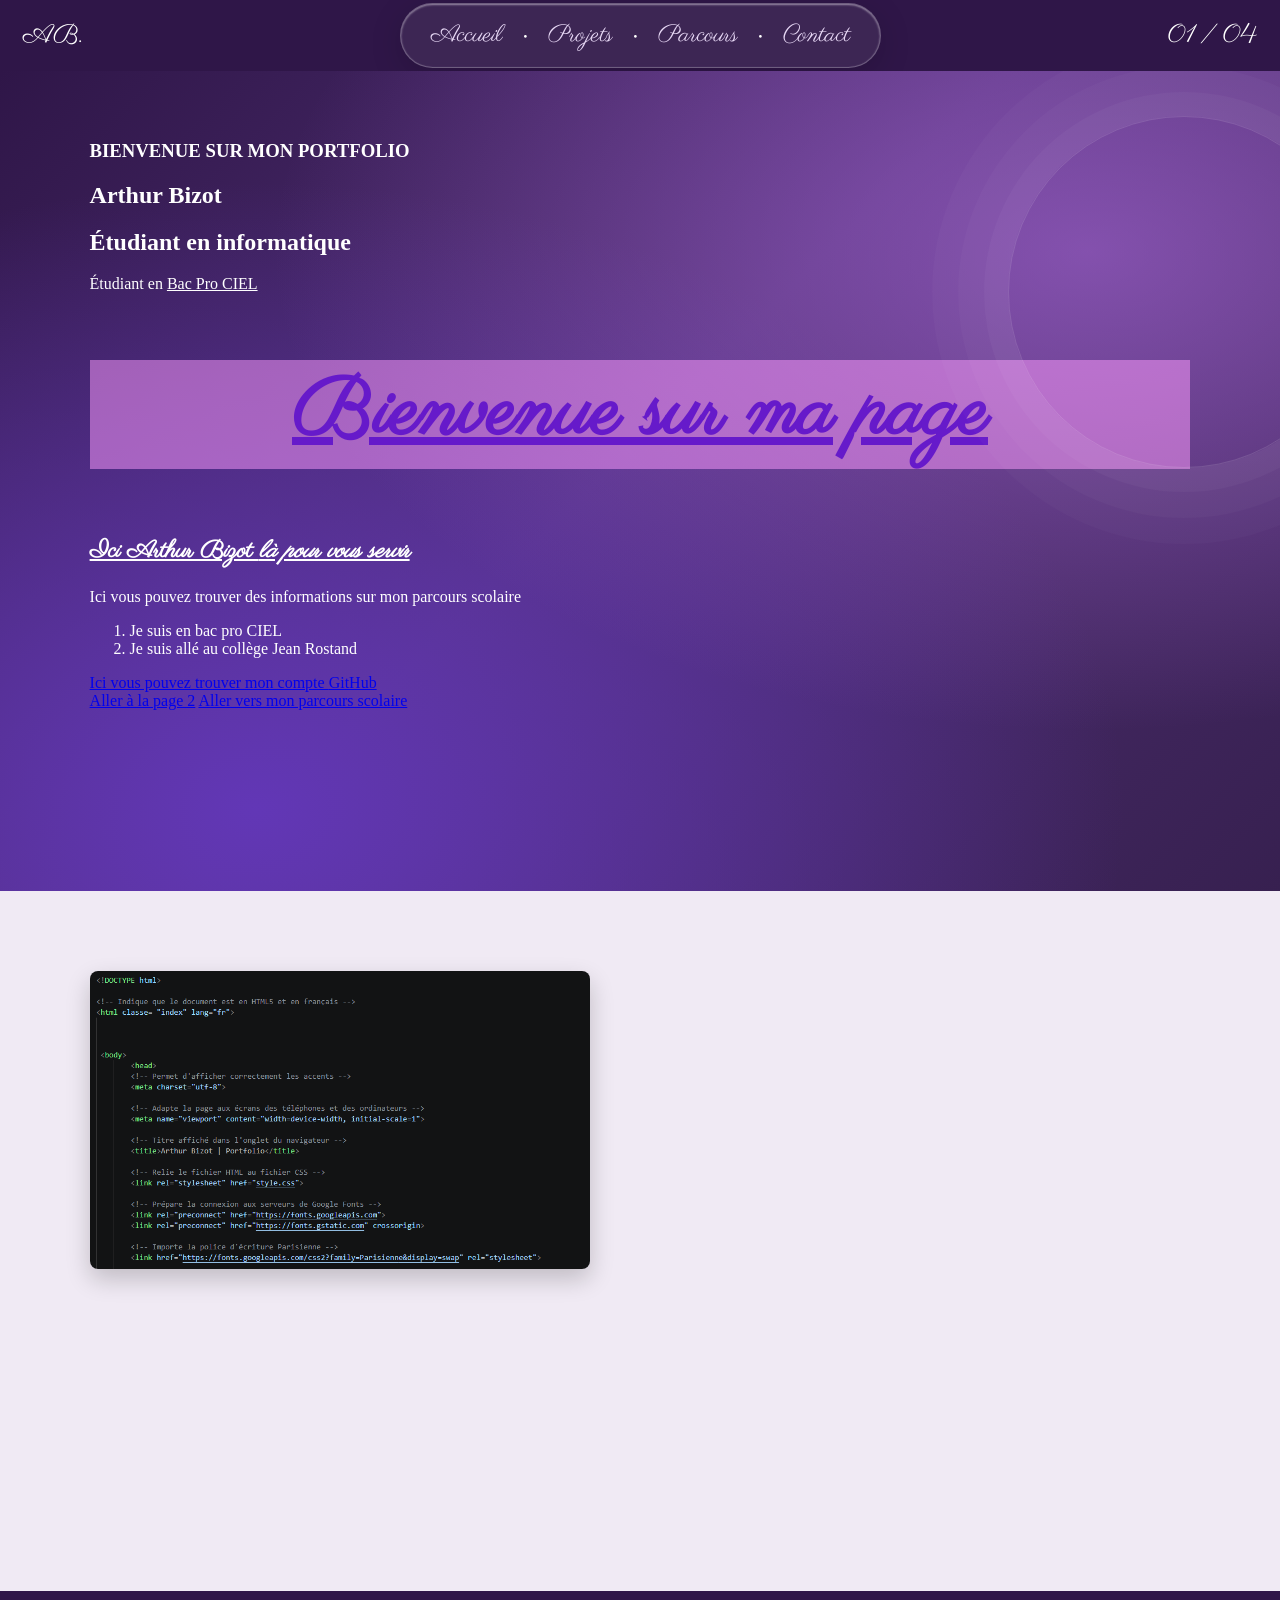
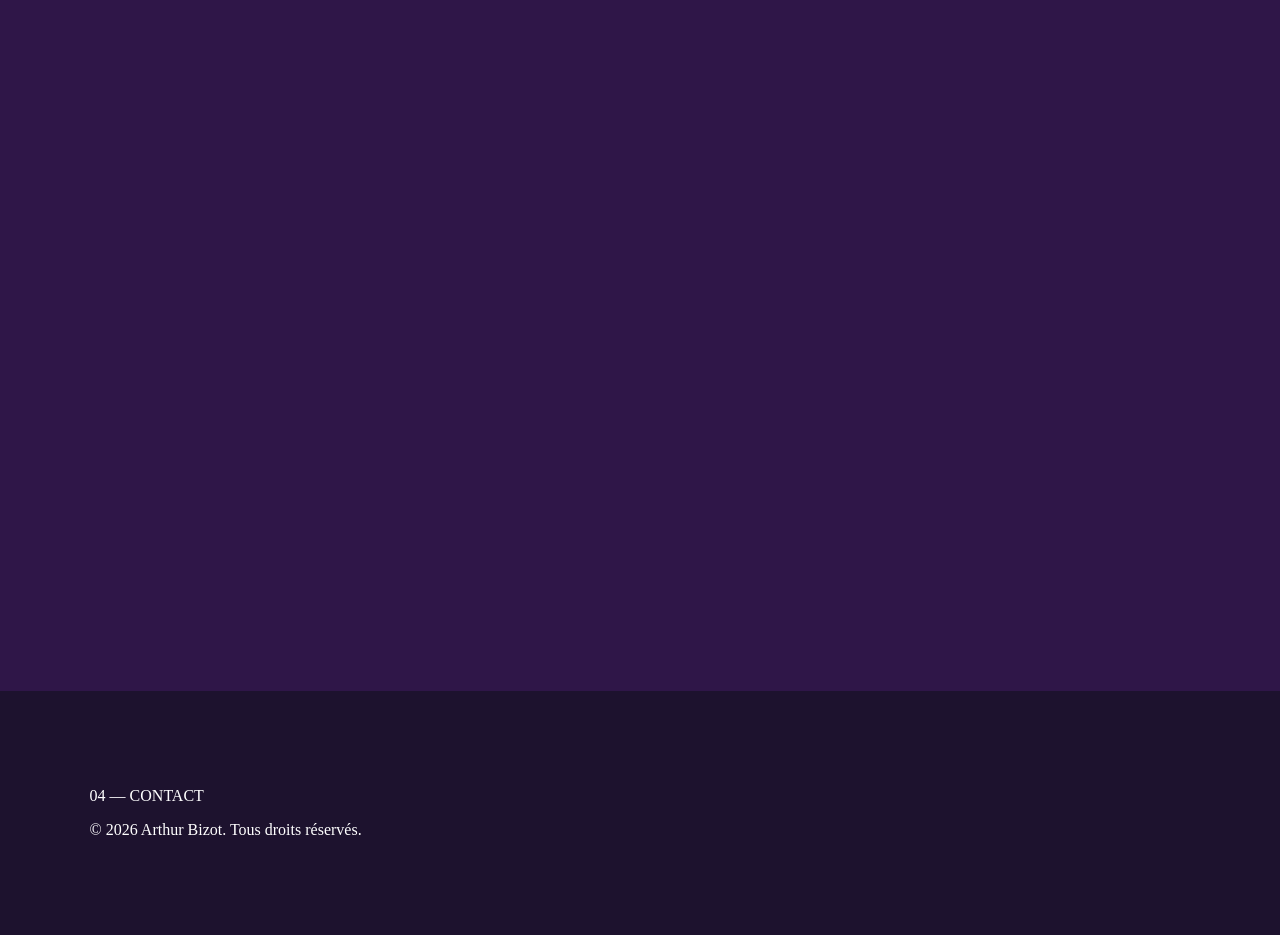
==== commit 90ec64cd: "ajout de commentaire html" ====
--- a/index.html
+++ b/index.html
@@ -1,149 +1,150 @@
+<!DOCTYPE html>
+<html lang="fr">
 
-<!DOCTYPE html>
+<head>
 
-<!-- Indique que le document est en HTML5 et en français -->
-<html classe= "index" lang="fr">
+    <meta charset="utf-8">
+    <meta name="viewport" content="width=device-width, initial-scale=1">
 
-  
+    <title>Arthur Bizot | Portfolio</title>
 
- <body>
-        <head>
-        <!-- Permet d'afficher correctement les accents -->
-        <meta charset="utf-8">
+    <!-- Feuille de style CSS -->
+    <link rel="stylesheet" href="style.css">
 
-        <!-- Adapte la page aux écrans des téléphones et des ordinateurs -->
-        <meta name="viewport" content="width=device-width, initial-scale=1">
+    <!-- Importation de la police Parisienne -->
+    <link rel="preconnect" href="https://fonts.googleapis.com">
+    <link rel="preconnect" href="https://fonts.gstatic.com" crossorigin>
+    <link href="https://fonts.googleapis.com/css2?family=Parisienne&display=swap" rel="stylesheet">
 
-        <!-- Titre affiché dans l'onglet du navigateur -->
-        <title>Arthur Bizot | Portfolio</title>
+</head>
 
-        <!-- Relie le fichier HTML au fichier CSS -->
-        <link rel="stylesheet" href="style.css">
+<body>
 
-        <!-- Prépare la connexion aux serveurs de Google Fonts -->
-        <link rel="preconnect" href="https://fonts.googleapis.com">
-        <link rel="preconnect" href="https://fonts.gstatic.com" crossorigin>
+    <!-- ==========================================
+         01 — EN-TÊTE ET NAVIGATION LIQUID GLASS
+         ========================================== -->
 
-        <!-- Importe la police d'écriture Parisienne -->
-        <link href="https://fonts.googleapis.com/css2?family=Parisienne&display=swap" rel="stylesheet">
+    <header class="bordureenhaut">
 
-        
-        </head>
+        <p class="Logo">AB.</p>
 
-        <header class="bordureenhaut">
-         <p class="Logo">AB.</p>
+        <nav>
+            <ul class="LiquidGlass">
+                <li><a href="index.html">Accueil</a></li>
+                <li><a href="projets.html">Projets</a></li>
+                <li><a href="parcours.html">Parcours</a></li>
+                <li><a href="contact.html">Contact</a></li>
+            </ul>
+        </nav>
 
-             <nav>
-        <ul class="LiquidGlass">
-            <li><a href="index.html">Accueil</a></li>
-            <li><a href="projets.html">Projets</a></li>
-            <li><a hsref="parcours.html">Parcours</a></li>
-            <li><a href="contact.html">Contact</a></li>
-        </ul>
-         </nav>
+        <p class="Numero">01 / 04</p>
 
-          <p class="Numero">01 / 04</p>
-
-        </header>
-    
-     <br>
-        <H3>BIENVENUE SUR MON PORTFOLIO</H3>
-        <h1>Arthur Bizot</h1>
-        <h2>étudiant en Informatique</h2>
-        <!-- Contient tous les éléments visibles de la page -->
-        <p>Étudiant en <a class="LienCiel" href="https://www.onisep.fr/ressources/univers-formation/formations/lycees/bac-pro-cybersecurite-informatique-et-reseaux-electronique/" target="_blank">Bac Pro CIEL</a></p>
-    
-
-        <!-- Titre principal de la page -->
-        <!-- class permet de personnaliser son apparence en CSS -->
-        <h1 class="Titre">Bienvenue sur ma page</h1>
-
-        <!-- Titre secondaire -->
-        <!-- em met le texte en italique par défaut -->
-        <!-- strong indique un texte important, en gras par défaut -->
-        <h2 class="H2">
-            Ici Arthur Bizot <em><strong>là pour vous servir</strong></em>
-        </h2>
-
-        <!-- id crée un identifiant unique permettant de cibler
-             cet élément en CSS, en JavaScript ou avec une ancre -->
-        <p id="mon-parcours-scolaire">
-            Ici vous pouvez trouver des informations sur mon parcours scolaire
-        </p>
-
-        <!-- ol permet de créer une liste numérotée -->
-        <!-- li représente un élément de la liste -->
-        <ol>
-            <li>Je suis en bac pro CIEL</li>
-            <li>Je suis allé au collège Jean Rostand</li>
-        </ol>
-
-        <!-- Lien externe vers GitHub -->
-        <!-- href indique la destination du lien -->
-        <!-- target="_blank" ouvre le lien dans un nouvel onglet -->
-        <!-- span permet de personnaliser uniquement le mot GitHub -->
-        <a class="Info" href="https://github.com/Arthurxk20" target="_blank">
-            Ici vous pouvez trouver mon compte
-            <span class="Info-GitHub">GitHub</span>
-        </a>
-
-        <!-- br permet de faire un retour à la ligne -->
-        <br>
-
-        <!-- Lien vers la deuxième page du site -->
-        <a href="PAGE 2.HTML">Aller à la page 2</a>
-
-        <!-- Ancre : déplace la page vers un élément possédant cet id -->
-        <a href="#mon-parcours-scolaire" class="Info">
-            Aller vers mon parcours scolaire
-        </a>
-        
-
-        <!-- Bouton permettant de changer de page grâce à JavaScript -->
-        <!-- onclick déclenche une instruction lors du clic -->
-        <!-- window.location.href modifie l'adresse de la page actuelle -->
-        <!-- <button class="buttonpage2" type="button"
-                onclick="window.location.href='PAGE 2.HTML';">
-            Aller à la page 2
-        </button> -->
+    </header>
 
 
+    <!-- Début du contenu principal du site -->
 
-        <main class = partie2>
-    <img class="ImageCode"
-     src="image/code.png"
-     alt="Code source de mon portfolio"
-     title="Code source de mon portfolio">
+    <main>
+
+        <!-- ======================================
+             02 — PRÉSENTATION PERSONNELLE
+             ====================================== -->
+
+        <section class="partie1">
+
+            <!-- Cercles décoratifs en arrière-plan -->
+            <div class="Cercle"></div>
+
+            <h3>BIENVENUE SUR MON PORTFOLIO</h3>
+
+            <h1>Arthur Bizot</h1>
+
+            <h2>Étudiant en informatique</h2>
+
+            <p>
+                Étudiant en
+                <a class="LienCiel"
+                   href="https://www.onisep.fr/ressources/univers-formation/formations/lycees/bac-pro-cybersecurite-informatique-et-reseaux-electronique/"
+                   target="_blank">
+                    Bac Pro CIEL
+                </a>
+            </p>
+
+            <h1 class="Titre">Bienvenue sur ma page</h1>
+
+            <h2 class="H2">
+                Ici Arthur Bizot
+                <em><strong>là pour vous servir</strong></em>
+            </h2>
+
+            <p id="mon-parcours-scolaire">
+                Ici vous pouvez trouver des informations sur mon parcours scolaire
+            </p>
+
+            <ol>
+                <li>Je suis en bac pro CIEL</li>
+                <li>Je suis allé au collège Jean Rostand</li>
+            </ol>
+
+            <a class="Info"
+               href="https://github.com/Arthurxk20"
+               target="_blank">
+                Ici vous pouvez trouver mon compte
+                <span class="Info-GitHub">GitHub</span>
+            </a>
+
+            <br>
+
+            <a href="PAGE 2.HTML">Aller à la page 2</a>
+
+            <a href="#mon-parcours-scolaire" class="Info">
+                Aller vers mon parcours scolaire
+            </a>
+
+        </section>
 
 
+        <!-- ======================================
+             03 — RÉALISATIONS ET PROJETS
+             ====================================== -->
 
-        </main>
+        <section class="partie2">
 
-        <main class = partie3>
+            <img class="ImageCode"
+                 src="image/code.png"
+                 alt="Code source de mon portfolio"
+                 title="Code source de mon portfolio">
+
+        </section>
 
 
+        <!-- ======================================
+             04 — PARCOURS ET COMPÉTENCES
+             ====================================== -->
+
+        <section class="partie3">
+
+            <!-- Contenu à ajouter -->
+
+        </section>
+
+    </main>
 
 
-        </main>
+    <!-- ==========================================
+         05 — PIED DE PAGE ET CONTACT
+         ========================================== -->
 
-        <footer>
-            
-           <p class="contact">04 - CONTACT </p>
-            
-            <p>© 2026 Arthur Bizot. Tous droits réservés. Email: arthur.bizot@outlook.com tel: +33 06 07 56 73 25 </p>
+    <footer>
 
+        <p class="contact">04 — CONTACT</p>
 
+        <p>© 2026 Arthur Bizot. Tous droits réservés.</p>
 
+        <!-- Coordonnées professionnelles à ajouter -->
 
+    </footer>
 
+</body>
 
-
-
-
-
-
-        </footer>
-    </body>
-
-</html>
-
+</html>
--- a/style.css
+++ b/style.css
@@ -6,14 +6,11 @@
 }
 
 body {
-    /* Superposition de trois dégradés pour créer les jeux de lumière */
-    background:
-        radial-gradient(ellipse at 85% 22%, #ad6bdc95, transparent 53%),
-        radial-gradient(ellipse at 20% 90%, #6237b6, transparent 60%),
-        linear-gradient(135deg, #2f1648, #503075 48%, #372050);
-
-    min-height: 100vh; /* Hauteur minimale de la fenêtre */
-    margin: 0;        /* Supprime les marges du navigateur */
+    background-color: #1D122E;
+    color: #F8F4FF;
+    margin: 0;
+    min-height: 100vh;
+
     color: rgb(255, 255, 255);
 }
 
@@ -143,6 +140,18 @@
     padding: 20px;
 }
 
+.partie1 {
+    background:
+        radial-gradient(ellipse at 85% 22%, #ad6bdc95, transparent 53%),
+        radial-gradient(ellipse at 20% 90%, #6237b6, transparent 60%),
+        linear-gradient(135deg, #2f1648, #503075 48%, #372050);
+
+    position: relative;
+    overflow: hidden;
+    min-height: 80vh;
+    padding: 50px 7%;
+}
+
 
 /* Titre principal */
 
@@ -190,7 +199,23 @@
     transform: scale(1.10); /* Agrandissement de 10 % */
     cursor: pointer;
 }
-
+.Cercle {     /* élement graphique rajouter par l'ia */ 
+    position: absolute;
+    width: 350px;
+    height: 350px;
+    right: -80px;
+    top: 45px;
+    border-radius: 50%;
+
+    border: 1px solid rgba(255, 255, 255, 0.13);
+
+    box-shadow:
+        0 0 0 24px rgba(255, 255, 255, 0.03),
+        0 0 0 50px rgba(255, 255, 255, 0.025),
+        0 0 0 76px rgba(255, 255, 255, 0.02);
+
+    pointer-events: none;
+}
 
 /* ==================================================
    05 — DEUXIÈME PARTIE : RÉALISATIONS ET PROJETS
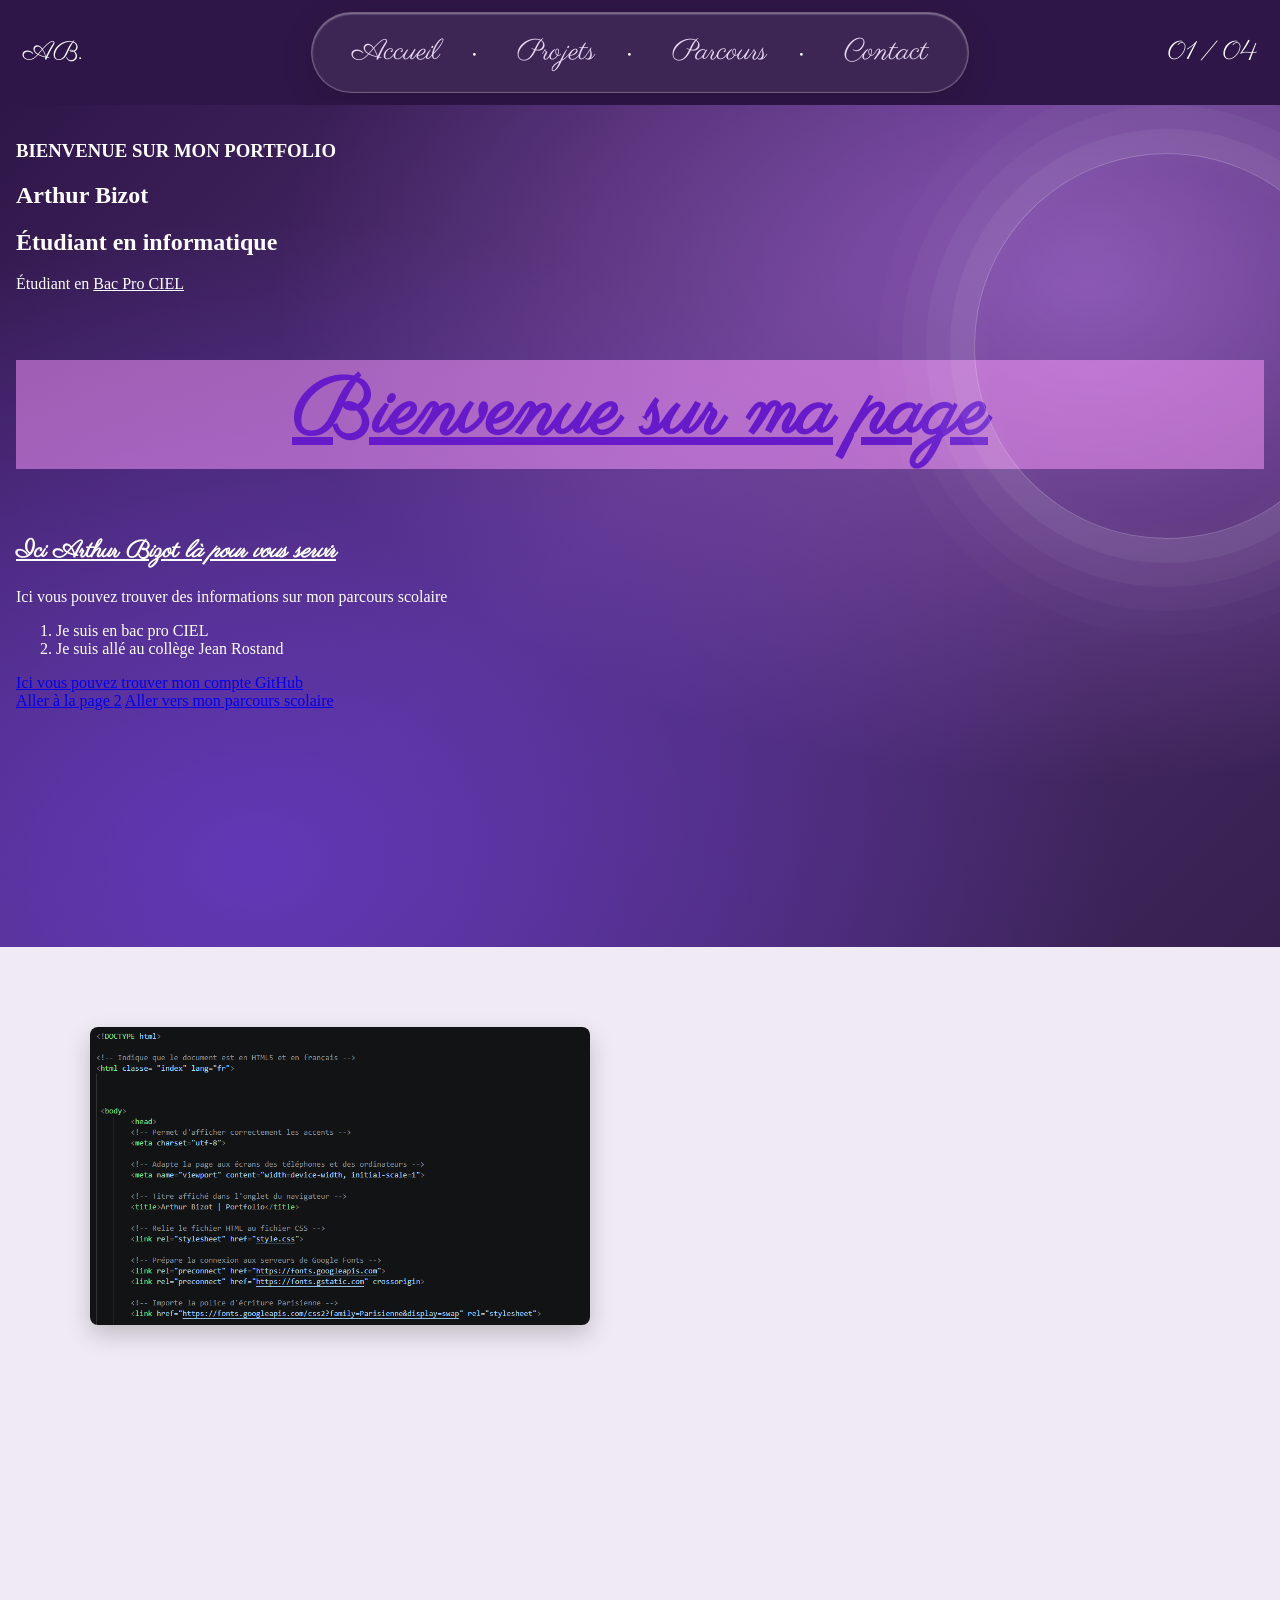
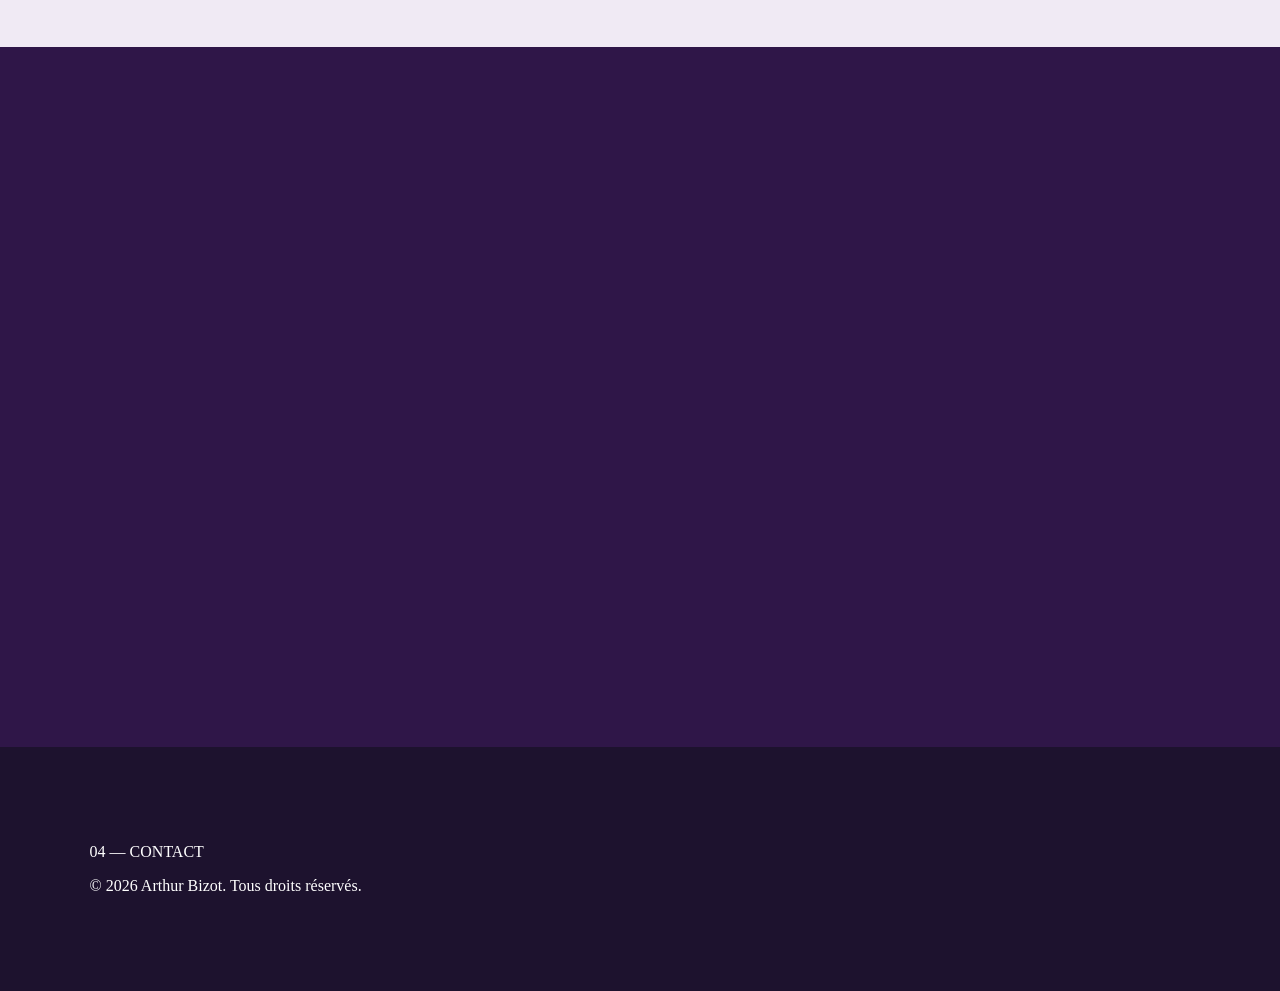
==== commit 98d317d7: "ajout du cercle decoratif intéractif génèré par ia" ====
--- a/index.html
+++ b/index.html
@@ -15,7 +15,8 @@
     <link rel="preconnect" href="https://fonts.googleapis.com">
     <link rel="preconnect" href="https://fonts.gstatic.com" crossorigin>
     <link href="https://fonts.googleapis.com/css2?family=Parisienne&display=swap" rel="stylesheet">
-
+    
+    
 </head>
 
 <body>
@@ -38,7 +39,7 @@
         </nav>
 
         <p class="Numero">01 / 04</p>
-
+        
     </header>
 
 
@@ -53,7 +54,8 @@
         <section class="partie1">
 
             <!-- Cercles décoratifs en arrière-plan -->
-            <div class="Cercle"></div>
+            
+               <div class="Cercle" aria-hidden="true"></div>
 
             <h3>BIENVENUE SUR MON PORTFOLIO</h3>
 
@@ -144,7 +146,7 @@
         <!-- Coordonnées professionnelles à ajouter -->
 
     </footer>
-
+    <script src="script.js"></script>
 </body>
 
 </html>
--- a/style.css
+++ b/style.css
@@ -3,6 +3,7 @@
    ================================================== */
 
 head {
+
 }
 
 body {
@@ -10,6 +11,7 @@
     color: #F8F4FF;
     margin: 0;
     min-height: 100vh;
+    padding: 0;
 
     color: rgb(255, 255, 255);
 }
@@ -29,7 +31,7 @@
     border-right: 3px #2F1648 solid;
     border-bottom: 3px #2F1648 solid;
     border-left: 3px #2F1648 solid;
-
+    min-height: 11vh;
     background: rgba(47, 22, 72, 1);
 
     /* Organisation de l'en-tête en trois colonnes */
@@ -79,12 +81,12 @@
     justify-content: center;
     align-items: center;
     list-style: none;
-    gap: 20px;
+    gap: 40px;
 
     /* Dimensions et espacements */
     width: fit-content;
     margin: auto;
-    padding: 15px 30px;
+    padding: 20px 40px;
 
     /* Transparence et flou du verre */
     background: rgba(255, 255, 255, 0.07);
@@ -105,7 +107,7 @@
 
 nav li:not(:last-child)::after {
     content: "•";
-    margin-left: 20px;
+    margin-left: 2em;
 }
 
 
@@ -116,7 +118,7 @@
     text-decoration: none;
     display: inline-block;
     transition: transform 0.3s;
-    font-size: 1.5em;
+    font-size: 1.8em;
 }
 
 
@@ -125,7 +127,7 @@
 .LiquidGlass a:hover {
     transform: scale(1.15);
     color: #FFFFFF;
-    text-shadow: 0 0 12px #DDAFFF;
+    text-shadow: 2em #DDAFFF;
 }
 
 
@@ -148,8 +150,8 @@
 
     position: relative;
     overflow: hidden;
-    min-height: 80vh;
-    padding: 50px 7%;
+    min-height: 90vh;
+    padding: 1em;
 }
 
 
@@ -199,22 +201,42 @@
     transform: scale(1.10); /* Agrandissement de 10 % */
     cursor: pointer;
 }
-.Cercle {     /* élement graphique rajouter par l'ia */ 
+/* ==================================================
+   ANNEAUX DÉCORATIFS — LIQUID GEL
+   ================================================== */
+
+.Cercle {      /*Cercle décoratif animé généré par ia sous ma supervision*/
     position: absolute;
-    width: 350px;
-    height: 350px;
-    right: -80px;
-    top: 45px;
+
+    /* Dimensions adaptatives */
+    width: clamp(12rem, 30vw, 28rem);
+    aspect-ratio: 1 / 1;
+
+    /* Positionnement */
+    right: -5rem;
+    top: 3rem;
+
+    /* Forme et transparence */
     border-radius: 50%;
-
-    border: 1px solid rgba(255, 255, 255, 0.13);
-
+    border: 1px solid rgba(255, 255, 255, 0.26);
+
+    /* Reflet lumineux intérieur */
+    background: radial-gradient(
+        circle at 30% 25%,
+        rgba(228, 184, 255, 0.09),
+        transparent 70%
+    );
+
+    /* Anneaux lumineux */
     box-shadow:
-        0 0 0 24px rgba(255, 255, 255, 0.03),
-        0 0 0 50px rgba(255, 255, 255, 0.025),
-        0 0 0 76px rgba(255, 255, 255, 0.02);
+        inset 0 0 2rem rgba(255, 255, 255, 0.04),
+        0 0 0 1.5rem rgba(255, 255, 255, 0.05),
+        0 0 0 3rem rgba(255, 255, 255, 0.035),
+        0 0 0 4.5rem rgba(255, 255, 255, 0.025),
+        0 0 0 6rem rgba(255, 255, 255, 0.015);
 
     pointer-events: none;
+    will-change: transform;
 }
 
 /* ==================================================
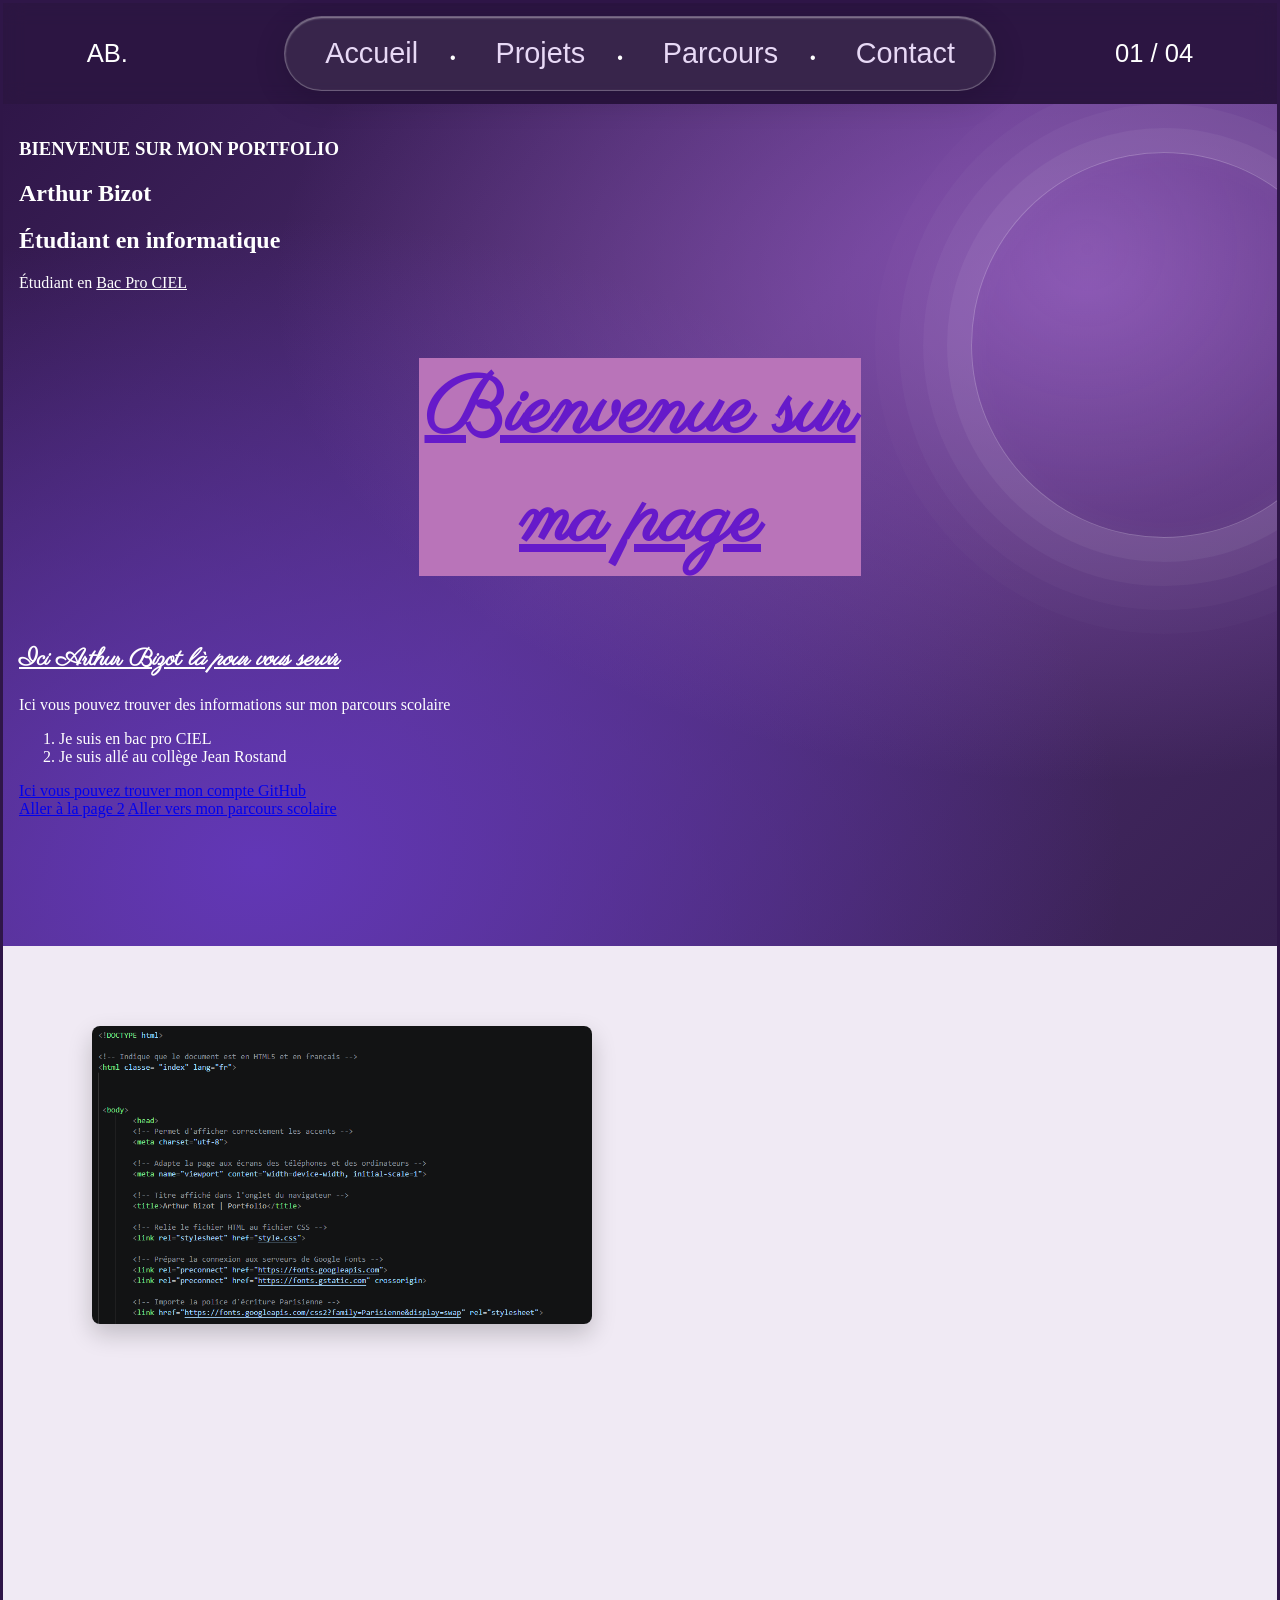
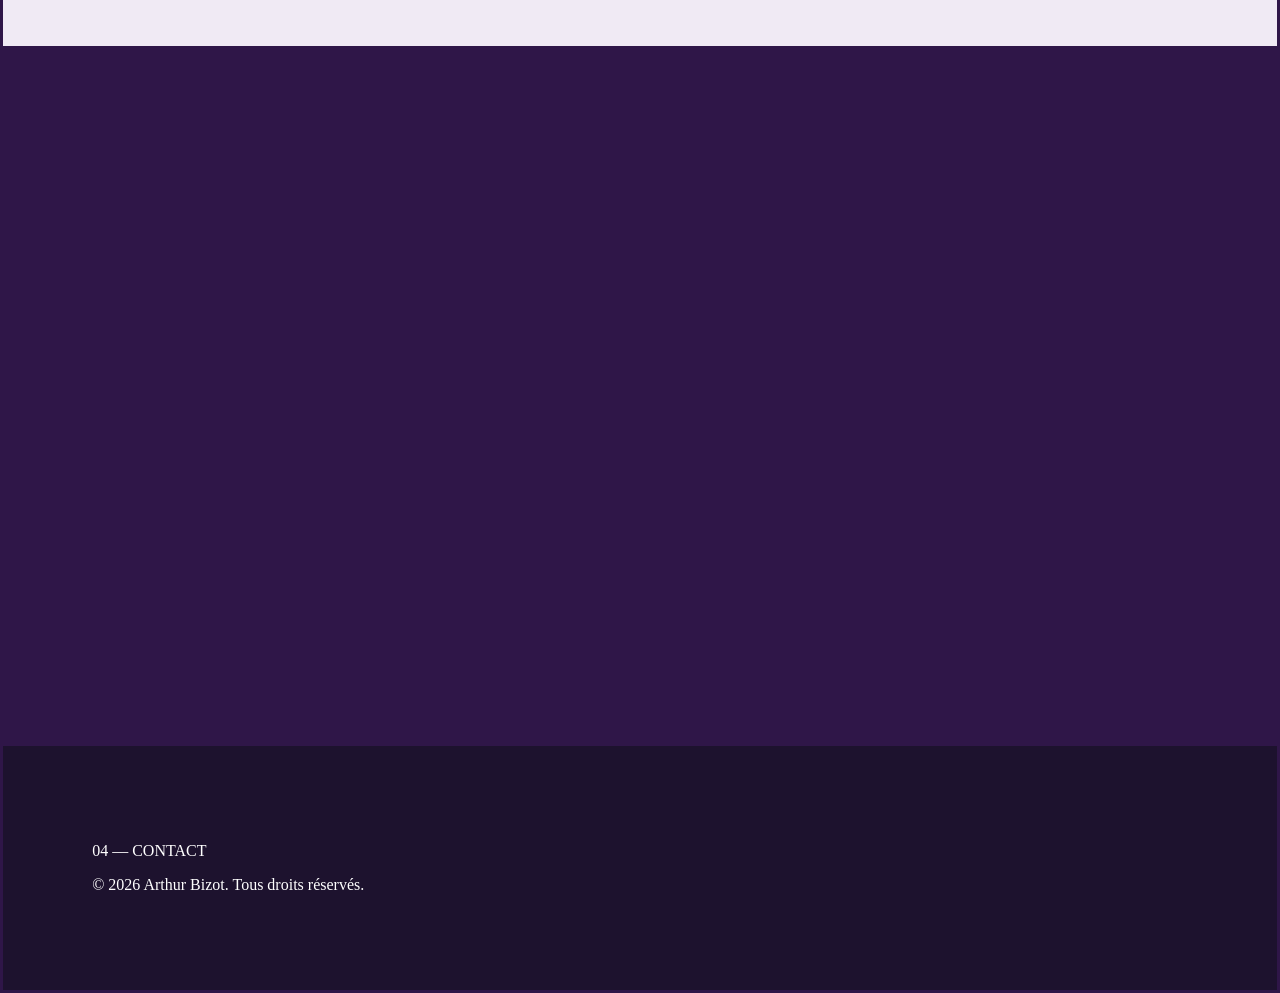
==== commit b236d185: "luiqui glass fini cercle gelé finis footer couloeur foncé" ====
--- a/index.html
+++ b/index.html
@@ -25,10 +25,14 @@
          01 — EN-TÊTE ET NAVIGATION LIQUID GLASS
          ========================================== -->
 
-    <header class="bordureenhaut">
+    <main class="bordureenhaut">
 
+        
+    <main>
+    <header class="menu">
         <p class="Logo">AB.</p>
-
+        
+        
         <nav>
             <ul class="LiquidGlass">
                 <li><a href="index.html">Accueil</a></li>
@@ -39,11 +43,9 @@
         </nav>
 
         <p class="Numero">01 / 04</p>
+    </header> 
         
-    </header>
-
-
-    <!-- Début du contenu principal du site -->
+        <!-- Début du contenu principal du site -->
 
     <main>
 
--- a/style.css
+++ b/style.css
@@ -33,13 +33,6 @@
     border-left: 3px #2F1648 solid;
     min-height: 11vh;
     background: rgba(47, 22, 72, 1);
-
-    /* Organisation de l'en-tête en trois colonnes */
-    display: grid;
-    grid-template-columns: 1fr auto 1fr;
-    align-items: center;
-
-    font-family: "Parisienne", cursive;
 }
 
 
@@ -74,6 +67,33 @@
    03 — MENU DE NAVIGATION LIQUID GLASS
    ================================================== */
 
+   .menu {
+    
+
+/* Apparence de l'arrière-plan */
+background: rgba(33, 21, 44, 0.19); /* Opacité : 0 = transparent, 1 = opaque */
+backdrop-filter: blur(10px);       /* Plus la valeur augmente, plus l'arrière-plan est flou */
+border: none;
+
+/* Dimensions et espacements */
+padding: 0.8rem 5%; /* 0.8rem : haut et bas | 5% : gauche et droite */
+min-height: 11vh;   /* Hauteur minimale correspondant à 11% de la hauteur de la fenêtre */
+width: 100%;        /* Occupe toute la largeur disponible */
+box-sizing: border-box; /* Évite les débordements liés au padding et aux bordures */
+
+/* Positionnement pendant le défilement */
+position: sticky; /* Le menu reste collé en haut pendant le défilement */
+top: 0;           /* Augmenter la valeur éloigne le menu du haut de la fenêtre */
+z-index: 10;      /* Définit l'ordre de superposition avec les autres éléments */
+
+/* Organisation de l'en-tête */
+display: grid;
+grid-template-columns: 1fr auto 1fr; /* Gauche : 1 fraction | Centre : largeur du contenu | Droite : 1 fraction */
+align-items: center; /* Alignement vertical : start, center ou end */
+
+/* Typographie */
+font-family: Arial, Helvetica, sans-serif;
+   }
 .LiquidGlass {
 
     /* Disposition du menu */
@@ -83,6 +103,7 @@
     list-style: none;
     gap: 40px;
 
+
     /* Dimensions et espacements */
     width: fit-content;
     margin: auto;
@@ -163,7 +184,8 @@
     font-family: "Parisienne", cursive;
     font-size: 5em;
     text-align: center;
-    background-color: rgba(255, 155, 255, 0.5);
+    background-color: rgb(185, 116, 185);
+    margin-inline: 5em;
 }
 
 
@@ -295,6 +317,7 @@
 
 footer {
     padding: 5em 7%;
+    background-color: #1D122E;
 }
 
 
